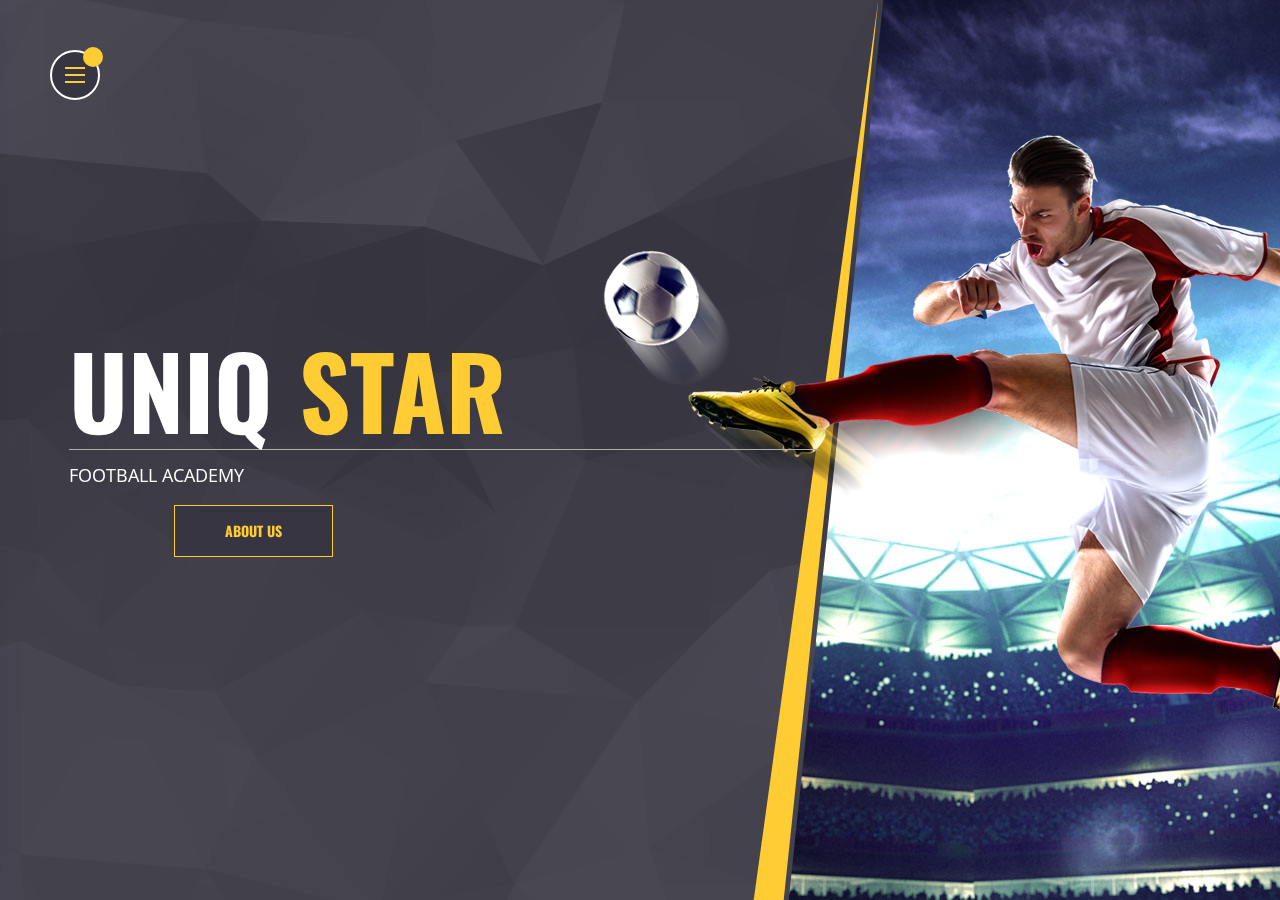
==== index.html @ ba474e01 "first commit" ====
<!doctype html>
<!--[if lt IE 7]>		<html class="no-js lt-ie9 lt-ie8 lt-ie7" lang="zxx"> <![endif]-->
<!--[if IE 7]>			<html class="no-js lt-ie9 lt-ie8" lang="zxx"> <![endif]-->
<!--[if IE 8]>			<html class="no-js lt-ie9" lang="zxx"> <![endif]-->
<!--[if gt IE 8]><!-->	<html class="no-js" lang="zxx"> <!--<![endif]-->


<head>
	<meta charset="utf-8">
	<meta http-equiv="X-UA-Compatible" content="IE=edge">
	<title>UNIQSTAR ACADEMY</title>
	<meta name="description" content="">
	<meta name="viewport" content="width=device-width, initial-scale=1">
	<link rel="apple-touch-icon" href="apple-touch-icon.png">
	<link rel="stylesheet" href="css/bootstrap.min.css">
	<link rel="stylesheet" href="css/normalize.css">
	<link rel="stylesheet" href="css/font-awesome.min.css">
	<link rel="stylesheet" href="css/transitions.css">
	<link rel="stylesheet" href="css/prettyPhoto.css">
	<link rel="stylesheet" href="css/swiper.min.css">
	<link rel="stylesheet" href="css/jquery-ui.css">
	<link rel="stylesheet" href="css/animate.css">
	<link rel="stylesheet" href="css/owl.theme.css">
	<link rel="stylesheet" href="css/owl.carousel.css">
	<link rel="stylesheet" href="css/customScrollbar.css">
	<link rel="stylesheet" href="css/icomoon.css">
	<link rel="stylesheet" href="css/main.css">
	<link rel="stylesheet" href="css/color.css">
	<link rel="stylesheet" href="css/responsive.css">
	<link rel="stylesheet" href="css/style.css">
	<script src="js/vendor/modernizr-2.8.3-respond-1.4.2.min.js"></script>
</head>
<body>
	<!--[if lt IE 8]>
		<p class="browserupgrade">You are using an <strong>outdated</strong> browser. Please <a href="http://browsehappy.com/">upgrade your browser</a> to improve your experience.</p>
	<![endif]-->
	<!--************************************
			Wrapper Start
	*************************************-->
	<div id="tg-wrapper" class="tg-wrapper tg-haslayout">
		<!--************************************
				SideBar Navigation Start
		*************************************-->
		<div id="tg-sidenav" class="tg-sidenav">
			<div id="tg-navscrollbar" class="tg-navscrollbar">
				<strong class="tg-logo">
					<a href="index.html"><img src="image/logo.jpg" alt="image dessscription" class="logo"></a>
				</strong>
				<nav id="tg-nav" class="tg-nav">
					<div id="tg-navigation" class="tg-navigation">
						<ul>
							<li class="tg-hasdropdown">
								<a href="#about">About Us</a>
								<!-- <ul>
									<li><a href="index.html">home1</a></li>
									<li><a href="index.html">home2</a></li>
								</ul> -->
							</li>
							<li class="tg-hasdropdown">
								<a href="#team">Team</a>
								<!-- <ul>
									<li><a href="playergrid-v1.html">playergrid-v1</a></li>
									<li><a href="playergrid-v2.html">playergrid-v2</a></li>
									<li><a href="playerdetail.html">playergrid-detail</a></li>
								</ul> -->
							</li>
							<!-- <li><a href="buyticket.html">Buy Tickets</a></li> -->
							<li class="tg-hasdropdown">
								<a href="#result">Match Results</a>
								<!-- <ul>
									<li><a href="matchresult.html">match results</a></li>
									<li><a href="matchresultdetail.html">match results detail</a></li>
								</ul> -->
							</li>
							<li class="tg-hasdropdown">
								<a href="#fixtures">fixtures</a>
								<!-- <ul>
									<li><a href="fixtures.html">fixtures</a></li>
									<li><a href="fixturedetail.html">fixture detail</a></li>
								</ul> -->
							</li>
							<li class="tg-hasdropdown">
								<a href="#news">uniqstar media</a>
								<!-- <ul>
									<li><a href="soccermedia-1.html">pro soccer media one</a></li>
									<li><a href="soccermedia-2.html">pro soccer media two</a></li>
								</ul> -->
							</li>
							<li class="tg-hasdropdown">
								<a href="#shop">Shop</a>
								<!-- <ul>
									<li><a href="shopgrid.html">shop grid</a></li>
									<li><a href="shoplist.html">shop list</a></li>
									<li><a href="productsingle.html">product detail</a></li>
								</ul> -->
							</li>
							<li><a href="contactus.html">Contact</a></li>
							<li><a href="soccermedia-2.html">Gallery</a></li>
							<li><a href="agent.html">Agent Biography</a></li>
							<li><a href="ceo.html">CEO Biography</a></li>
							<!-- <li class="tg-hasdropdown tg-cart">
								<a href="#"><em data-product-count="4">cart</em></a>
								<ul class="tg-minicart">
									<li>
										<figure>
											<a href="#">
												<img src="images/shop/thumbs/img-04.jpg" alt="image description">
											</a>
										</figure>
										<div class="tg-productinfo">
											<a class="tg-btndelete fa fa-close" href="#"></a>
											<h3><a href="#">uniqstar home jersey</a></h3>
											<span>Price: $23</span>
										</div>
									</li>
									<li>
										<figure>
											<a href="#">
												<img src="images/shop/thumbs/img-05.jpg" alt="image description">
											</a>
										</figure>
										<div class="tg-productinfo">
											<a class="tg-btndelete fa fa-close" href="#"></a>
											<h3><a href="#">uniqstar away jersey</a></h3>
											<span>Price: $23</span>
										</div>
									</li>
									<li>
										<figure>
											<a href="#">
												<img src="images/shop/thumbs/img-06.jpg" alt="image description">
											</a>
										</figure>
										<div class="tg-productinfo">
											<a class="tg-btndelete fa fa-close" href="#"></a>
											<h3><a href="#">customized booth</a></h3>
											<span>Price: $23</span>
										</div>
									</li>
									<li>
										<figure>
											<a href="#">
												<img src="images/shop/thumbs/img-07.jpg" alt="image description">
											</a>
										</figure>
										<div class="tg-productinfo">
											<a class="tg-btndelete fa fa-close" href="#"></a>
											<h3><a href="#">customized hand gloves</a></h3>
											<span>Price: $23</span>
										</div>
									</li>
									<li>
										<span class="tg-minicarttotal">Price: $23</span>
										<a class="tg-btn" href="#"><span>checkout</span></a>
									</li>
								</ul>
							</li> -->
							<!-- <li class="tg-hasdropdown">
								<a href="#">pages</a>
								<ul>
									<li><a href="aboutus.html">about us</a></li>
									<li><a href="404.html">404</a></li>
									<li><a href="comming-soon.html">comming soon</a></li>
								</ul>
							</li> -->
						</ul>
					</div>
				</nav>
				<ul class="tg-socialiconslarge">
					<li class="tg-facebook"><a href="#"><i class="fa fa-facebook-f"></i></a></li>
					<li class="tg-twitter"><a href="#"><i class="fa fa-twitter"></i></a></li>
					<li class="tg-linkedin"><a href="#"><i class="fa fa-linkedin"></i></a></li>
					<li class="tg-googleplus"><a href="#"><i class="fa fa-google-plus"></i></a></li>
					<li class="tg-dribbble"><a href="#"><i class="fa fa-dribbble"></i></a></li>
					<li class="tg-rss"><a href="#"><i class="fa fa-rss"></i></a></li>
				</ul>
				<!-- <div class="tg-playerbox">
					<div class="tg-playcontent">
						<a class="tg-theme-tag" href="#">Player of the week</a>
						<h3><a href="#">Adebayo Ifeoluwa</a></h3>
						<span class="tg-stars"><span></span></span>
						<ul class="tg-socialicons">
							<li><a href="#"><i class="fa fa-facebook"></i></a></li>
							<li><a href="#"><i class="fa fa-twitter"></i></a></li>
							<li><a href="#"><i class="fa fa-linkedin"></i></a></li>
							<li><a href="#"><i class="fa fa-dribbble"></i></a></li>
						</ul>
					</div>
				</div> -->
			</div>
		</div>
		<!--************************************
				SideBar Navigation End
		*************************************-->
		<!--************************************
				Header Start
		*************************************-->
		<header id="tg-header" class="tg-header tg-haslayout">
			<button id="tg-btnnav" class="tg-btnnav"><span></span></button>
		</header>
		<!--************************************
				Header End
		*************************************-->
		<!--************************************
				Home Double Slider Start
		*************************************-->
		<div class="tg-sliderbox">
			<div id="tg-home-sliderfade" class="tg-home-sliderfade tg-haslayout">
				<div class="swiper-wrapper">
					<div class="swiper-slide" style="background-image:url(images/slider/img-03.jpg);"></div>
					<div class="swiper-slide" style="background-image:url(images/slider/img-04.jpg);"></div>
					<div class="swiper-slide" style="background-image:url(images/slider/img-05.jpg);"></div>
				</div>
			</div>
			<div class="tg-home-slidertwobg"></div>
			<div id="tg-home-slidertwo" class="tg-home-slider tg-home-slidertwo tg-haslayout">
				<div class="swiper-wrapper">
					<div class="swiper-slide">
						<div class="container">
							<div class="row">
								<div class="col-sm-8 tg-verticalmiddle">
									<div class="tg-slider-content">
										<div class="tg-section-heading">
											<h1><span>uniq</span> star</h1>
										</div>
										<div class="tg-description"><p>FOOTBALL ACADEMY</p></div>
										<!-- <div class="tg-counters">
											<div class="tg-counter tg-days"></div>
											<div class="tg-counter tg-hours"></div>
											<div class="tg-counter tg-minutes"></div>
											<div class="tg-counter tg-seconds"></div>
										</div> -->
										<div class="tg-btnbox">
											<a class="tg-btn" href="#about"><span>About us</span></a>
											<!-- <a class="tg-btn" href="#"><span>book ticket</span></a> -->
										</div>
									</div>
								</div>
								<div class="col-sm-4 tg-verticalmiddle hidden-xs">
									<figure class="floating">
										<img src="images/slider/img-02.png" alt="image description">
									</figure>
								</div>
							</div>
						</div>
					</div>
					<!--
					<div class="swiper-slide">
						<div class="container">
							<div class="row">
								<div class="col-sm-8 tg-verticalmiddle">
									<div class="tg-slider-content">
										<div class="tg-section-heading">
											<h1><span>ny</span> Glasiko</h1>
										</div>
										<div class="tg-description"><p>Consectetur adipisicing elit sed do eiusmod tempor ant ut labore et dolore magna aliqua veniam</p></div>
										<div class="tg-counters">
											<div class="tg-counter tg-days"></div>
											<div class="tg-counter tg-hours"></div>
											<div class="tg-counter tg-minutes"></div>
											<div class="tg-counter tg-seconds"></div>
										</div>
										<div class="tg-btnbox">
											
											<a class="tg-btn" href="#"><span>book ticket</span></a>
										</div>
									</div>
								</div>
								<div class="col-sm-4 tg-verticalmiddle hidden-xs">
									<figure class="floating">
										<img src="images/slider/img-02.png" alt="image description">
									</figure>
								</div>
							</div>
						</div>
					</div>
					<div class="swiper-slide">
						<div class="container">
							<div class="row">
								<div class="col-sm-8 tg-verticalmiddle">
									<div class="tg-slider-content">
										<div class="tg-section-heading">
											<h1><span>bl</span> Glasiko</h1>
										</div>
										<div class="tg-description"><p>Consectetur adipisicing elit sed do eiusmod tempor ant ut labore et dolore magna aliqua veniam</p></div>
										<div class="tg-counters">
											<div class="tg-counter tg-days"></div>
											<div class="tg-counter tg-hours"></div>
											<div class="tg-counter tg-minutes"></div>
											<div class="tg-counter tg-seconds"></div>
										</div>
										<div class="tg-btnbox">
											
											<a class="tg-btn" href="#"><span>book ticket</span></a>
										</div>
									</div>
								</div>
								<div class="col-sm-4 tg-verticalmiddle hidden-xs">
									<figure class="floating">
										<img src="images/slider/img-02.png" alt="image description">
									</figure>
								</div>
							</div>
						</div>
					</div>
					-->
				</div>
			</div>
		</div>
		<!--************************************
				Home Double Slider End
		*************************************-->
		<!--************************************
				Main Start
		*************************************-->
		<main id="tg-main" class="tg-main tg-haslayout">
			<!--************************************
					About Us Start
			*************************************-->
			<section class="tg-main-section tg-haslayout" id="about">
				<div class="container">
					<div class="tg-section-name">
						<h2>About uniqstar</h2>
					</div>
					<div class="col-sm-11 col-xs-11 pull-right">
						<div class="row">
							<div class="tg-aboutussection">
								<div class="row">
									<div class="col-md-6 col-sm-12 col-xs-12">
										<figure>
											<img src="image/about.jpg" alt="image description" class="img shadow">
										</figure>
									</div>
									<div class="col-md-6 col-sm-12 col-xs-12">
										<div class="tg-contentbox">
											<div class="tg-section-heading"><h2>about us</h2></div>
											<div class="tg-description">
												<p>The Uniqstar academy is a Nigeria football academy , the club was founded in the year 2022 in Abuja. The academy uses support as a tools to select, disciple and rise up a new generation of young talents that will advance the world of sport.
													The academy offers the opportunity to all the boys and girls, aged between 5-18 years old to learn the training techniques and methodologies that inspired great talented players in the history of football..</p>
											</div>
											<div class="tg-btnbox">
												
											</div>
										</div>
									</div>
								</div>
							</div>
						</div>
					</div>
				</div>
			</section>
			<!--************************************
					About Us End
			*************************************-->
			<!--************************************
					Upcoming Match Start
			*************************************-->
			<section class=" tg-haslayout tg-bgstyleone">
				<div class="tg-bgboxone"></div>
				<div class="tg-bgboxtwo"></div>
				<div class="tg-bgpattrant">
					<div class="container">
						<div class="row">
							<div class="tg-upcomingmatch-counter">
								<div class="col-md-4 col-sm-4 col-xs-12 hidden-xs">
									<figure>
										<img src="image/kano.jpg" alt="image description" class="imgs">
									</figure>
								</div>
								<div class="col-md-8 col-sm-8 col-xs-12">
									<div class="tg-contentbox">
										<div class="tg-section-heading"><h2>uniqstar <span>VS</span> kano pillars</h2></div>
										<div class="tg-description">
											<p>Consectetur adipisicing elit sed do eiusmod tempor incididunt ut labore et dolore magna aliqua enim ad minimam quis nostrud exercitation ullamco laboris nisi ut aliquip ex ea commodo consequat.</p>
										</div>
										<div class="tg-counters">
											<div class="tg-counter tg-days">1</div>
											<div class="tg-counter tg-hours">5</div>
											<div class="tg-counter tg-minutes">40</div>
											<div class="tg-counter tg-seconds">50</div>
										</div>
										<div class="tg-btnbox">
											<!--  -->
											<a class="tg-btn" href="#"><span>book ticket</span></a>
										</div>
									</div>
								</div>
							</div>
						</div>
					</div>
				</div>
			</section>
			<!--************************************
					Upcoming Match End
			*************************************-->
			<!--************************************
					Latest Result Start
			*************************************-->
			<section class="tg-main-section tg-haslayout" id="result">
				<div class="container">
					<div class="tg-section-name">
						<h2>latest result</h2>
					</div>
					<div class="col-sm-11 col-xs-11 pull-right">
						<div class="row">
							<div class="tg-latestresult">
								<div class="row">
									<div class="col-md-8 col-sm-12 col-xs-12">
										<div class="tab-content tg-tabscontent">
											<div role="tabpanel" class="tab-pane active" id="one">
												<div class="tg-matchresult">
													<div class="tg-box">
														<div class="tg-score"><h3>2 - 0</h3></div>
														<div class="tg-teamscore">
															<strong class="tg-team-logo">
																<a href="#">
																	<img src="image/logo.jpg" alt="image description" class="logos">
																</a>
															</strong>
															<div class="tg-team-nameplusstatus">
																<h4><a href="#">uniqstar ( Win )</a></h4>
															</div>
															<ul class="tg-playernameplusgoadtime">
																<li>Roman Fenley (15)</li>
																<li>Miguel Beckel (79)</li>
																<!-- <li>Jonah Jolicoeur (39)</li>
																<li>Connie Harland (48)</li> -->
															</ul>
														</div>
														<div class="tg-teamscore">
															<strong class="tg-team-logo">
																<a href="#">
																	<img src="images/team-logo/logo-02.png" alt="image description">
																</a>
															</strong>
															<div class="tg-team-nameplusstatus">
																<h4><a href="#">horned grogs ( lose )</a></h4>
															</div>
															<!-- <ul class="tg-playernameplusgoadtime">
																<li>Ethan Ryberg (22)</li>
																<li>Wilbert Delbosquel (27)</li>
																<li>Maynard Brabant (42)</li>
															</ul> -->
														</div>
													</div>
												</div>
											</div>
											<div role="tabpanel" class="tab-pane" id="two">
												<div class="tg-matchresult">
													<div class="tg-box">
														<div class="tg-score"><h3>7 - 3</h3></div>
														<div class="tg-teamscore">
															<strong class="tg-team-logo">
																<a href="#">
																	<img src="images/team-logo/logo-01.png" alt="image description">
																</a>
															</strong>
															<div class="tg-team-nameplusstatus">
																<h4><a href="#">Gladiators ( Win )</a></h4>
															</div>
															<ul class="tg-playernameplusgoadtime">
																<li>Roman Fenley (15)</li>
																<li>Miguel Beckel (19)</li>
																<li>Jonah Jolicoeur (39)</li>
																<li>Connie Harland (48)</li>
															</ul>
														</div>
														<div class="tg-teamscore">
															<strong class="tg-team-logo">
																<a href="#">
																	<img src="images/team-logo/logo-02.png" alt="image description">
																</a>
															</strong>
															<div class="tg-team-nameplusstatus">
																<h4><a href="#">horned grogs ( lose )</a></h4>
															</div>
															<ul class="tg-playernameplusgoadtime">
																<li>Ethan Ryberg (22)</li>
																<li>Wilbert Delbosquel (27)</li>
																<li>Maynard Brabant (42)</li>
															</ul>
														</div>
													</div>
												</div>
											</div>
											<div role="tabpanel" class="tab-pane" id="three">
												<div class="tg-matchresult">
													<div class="tg-box">
														<div class="tg-score"><h3>4 - 9</h3></div>
														<div class="tg-teamscore">
															<strong class="tg-team-logo">
																<a href="#">
																	<img src="images/team-logo/logo-01.png" alt="image description">
																</a>
															</strong>
															<div class="tg-team-nameplusstatus">
																<h4><a href="#">Gladiators ( Win )</a></h4>
															</div>
															<ul class="tg-playernameplusgoadtime">
																<li>Roman Fenley (15)</li>
																<li>Miguel Beckel (19)</li>
																<li>Jonah Jolicoeur (39)</li>
																<li>Connie Harland (48)</li>
															</ul>
														</div>
														<div class="tg-teamscore">
															<strong class="tg-team-logo">
																<a href="#">
																	<img src="images/team-logo/logo-02.png" alt="image description">
																</a>
															</strong>
															<div class="tg-team-nameplusstatus">
																<h4><a href="#">horned grogs ( lose )</a></h4>
															</div>
															<ul class="tg-playernameplusgoadtime">
																<li>Ethan Ryberg (22)</li>
																<li>Wilbert Delbosquel (27)</li>
																<li>Maynard Brabant (42)</li>
															</ul>
														</div>
													</div>
												</div>
											</div>
											<div role="tabpanel" class="tab-pane" id="four">
												<div class="tg-matchresult">
													<div class="tg-box">
														<div class="tg-score"><h3>5 - 8</h3></div>
														<div class="tg-teamscore">
															<strong class="tg-team-logo">
																<a href="#">
																	<img src="images/team-logo/logo-01.png" alt="image description">
																</a>
															</strong>
															<div class="tg-team-nameplusstatus">
																<h4><a href="#">Gladiators ( Win )</a></h4>
															</div>
															<ul class="tg-playernameplusgoadtime">
																<li>Roman Fenley (15)</li>
																<li>Miguel Beckel (19)</li>
																<li>Jonah Jolicoeur (39)</li>
																<li>Connie Harland (48)</li>
															</ul>
														</div>
														<div class="tg-teamscore">
															<strong class="tg-team-logo">
																<a href="#">
																	<img src="images/team-logo/logo-02.png" alt="image description">
																</a>
															</strong>
															<div class="tg-team-nameplusstatus">
																<h4><a href="#">horned grogs ( lose )</a></h4>
															</div>
															<ul class="tg-playernameplusgoadtime">
																<li>Ethan Ryberg (22)</li>
																<li>Wilbert Delbosquel (27)</li>
																<li>Maynard Brabant (42)</li>
															</ul>
														</div>
													</div>
												</div>
											</div>
											<div role="tabpanel" class="tab-pane" id="five">
												<div class="tg-matchresult">
													<div class="tg-box">
														<div class="tg-score"><h3>2 - 1</h3></div>
														<div class="tg-teamscore">
															<strong class="tg-team-logo">
																<a href="#">
																	<img src="images/team-logo/logo-01.png" alt="image description">
																</a>
															</strong>
															<div class="tg-team-nameplusstatus">
																<h4><a href="#">Gladiators ( Win )</a></h4>
															</div>
															<ul class="tg-playernameplusgoadtime">
																<li>Roman Fenley (15)</li>
																<li>Miguel Beckel (19)</li>
																<li>Jonah Jolicoeur (39)</li>
																<li>Connie Harland (48)</li>
															</ul>
														</div>
														<div class="tg-teamscore">
															<strong class="tg-team-logo">
																<a href="#">
																	<img src="images/team-logo/logo-02.png" alt="image description">
																</a>
															</strong>
															<div class="tg-team-nameplusstatus">
																<h4><a href="#">horned grogs ( lose )</a></h4>
															</div>
															<ul class="tg-playernameplusgoadtime">
																<li>Ethan Ryberg (22)</li>
																<li>Wilbert Delbosquel (27)</li>
																<li>Maynard Brabant (42)</li>
															</ul>
														</div>
													</div>
												</div>
											</div>
											<div role="tabpanel" class="tab-pane" id="six">
												<div class="tg-matchresult">
													<div class="tg-box">
														<div class="tg-score"><h3>10 - 0</h3></div>
														<div class="tg-teamscore">
															<strong class="tg-team-logo">
																<a href="#">
																	<img src="images/team-logo/logo-01.png" alt="image description">
																</a>
															</strong>
															<div class="tg-team-nameplusstatus">
																<h4><a href="#">Gladiators ( Win )</a></h4>
															</div>
															<ul class="tg-playernameplusgoadtime">
																<li>Roman Fenley (15)</li>
																<li>Miguel Beckel (19)</li>
																<li>Jonah Jolicoeur (39)</li>
																<li>Connie Harland (48)</li>
															</ul>
														</div>
														<div class="tg-teamscore">
															<strong class="tg-team-logo">
																<a href="#">
																	<img src="images/team-logo/logo-02.png" alt="image description">
																</a>
															</strong>
															<div class="tg-team-nameplusstatus">
																<h4><a href="#">horned grogs ( lose )</a></h4>
															</div>
															<ul class="tg-playernameplusgoadtime">
																<li>Ethan Ryberg (22)</li>
																<li>Wilbert Delbosquel (27)</li>
																<li>Maynard Brabant (42)</li>
															</ul>
														</div>
													</div>
												</div>
											</div>
											<div role="tabpanel" class="tab-pane" id="seven">
												<div class="tg-matchresult">
													<div class="tg-box">
														<div class="tg-score"><h3>4 - 6</h3></div>
														<div class="tg-teamscore">
															<strong class="tg-team-logo">
																<a href="#">
																	<img src="images/team-logo/logo-01.png" alt="image description">
																</a>
															</strong>
															<div class="tg-team-nameplusstatus">
																<h4><a href="#">Gladiators ( Win )</a></h4>
															</div>
															<ul class="tg-playernameplusgoadtime">
																<li>Roman Fenley (15)</li>
																<li>Miguel Beckel (19)</li>
																<li>Jonah Jolicoeur (39)</li>
																<li>Connie Harland (48)</li>
															</ul>
														</div>
														<div class="tg-teamscore">
															<strong class="tg-team-logo">
																<a href="#">
																	<img src="images/team-logo/logo-02.png" alt="image description">
																</a>
															</strong>
															<div class="tg-team-nameplusstatus">
																<h4><a href="#">horned grogs ( lose )</a></h4>
															</div>
															<ul class="tg-playernameplusgoadtime">
																<li>Ethan Ryberg (22)</li>
																<li>Wilbert Delbosquel (27)</li>
																<li>Maynard Brabant (42)</li>
															</ul>
														</div>
													</div>
												</div>
											</div>
										</div>
									</div>
									<div class="col-md-4 col-sm-12 col-xs-12">
										<div id="tg-matchscrollbar" class="tg-matchscrollbar tg-allmatchstatus">
											<ul class="tg-matchtabnav" role="tablist">
												<li role="presentation" class="active">
													<a href="#one" aria-controls="one" role="tab" data-toggle="tab">
														<div class="tg-match">
															<div class="tg-box">
																<strong class="tg-teamlogo">
																	<img src="image/logo.jpg" alt="image description" class="logoss" >
																</strong>
																<h4>win</h4>
															</div>
															<div class="tg-box">
																<h3>6 - 4</h3>
															</div>
															<div class="tg-box">
																<strong class="tg-teamlogo">
																	<img src="image/logo.jpg" alt="image description" class="logoss" width="20%">
																</strong>
																<h4>lose</h4>
															</div>
														</div>
													</a>
												</li>
												<li role="presentation">
													<a href="#two" aria-controls="two" role="tab" data-toggle="tab">
														<div class="tg-match">
															<div class="tg-box">
																<strong class="tg-teamlogo">
																	<img src="image/logo.jpg" alt="image description" class="logoss" width="20%">
																</strong>
																<h4>win</h4>
															</div>
															<div class="tg-box">
																<h3>6 - 4</h3>
															</div>
															<div class="tg-box">
																<strong class="tg-teamlogo">
																	<img src="image/logo.jpg" alt="image description" class="logoss" width="20%">
																</strong>
																<h4>lose</h4>
															</div>
														</div>
													</a>
												</li>
												<li role="presentation">
													<a href="#three" aria-controls="three" role="tab" data-toggle="tab">
														<div class="tg-match">
															<div class="tg-box">
																<strong class="tg-teamlogo">
																	<img src="image/logo.jpg" alt="image description" class="logoss" width="20%">
																</strong>
																<h4>win</h4>
															</div>
															<div class="tg-box">
																<h3>6 - 4</h3>
															</div>
															<div class="tg-box">
																<strong class="tg-teamlogo">
																	<img src="image/logo.jpg" alt="image description" class="logoss" width="20%">
																</strong>
																<h4>lose</h4>
															</div>
														</div>
													</a>
												</li>
												<li role="presentation">
													<a href="#four" aria-controls="four" role="tab" data-toggle="tab">
														<div class="tg-match">
															<div class="tg-box">
																<strong class="tg-teamlogo">
																	<img src="image/logo.jpg" alt="image description" class="logoss" width="20%">
																</strong>
																<h4>win</h4>
															</div>
															<div class="tg-box">
																<h3>6 - 4</h3>
															</div>
															<div class="tg-box">
																<strong class="tg-teamlogo">
																	<img src="image/logo.jpg" alt="image description" class="logoss" width="20%">
																</strong>
																<h4>lose</h4>
															</div>
														</div>
													</a>
												</li>
												<li role="presentation">
													<a href="#five" aria-controls="five" role="tab" data-toggle="tab">
														<div class="tg-match">
															<div class="tg-box">
																<strong class="tg-teamlogo">
																		<img src="image/logo.jpg" alt="image description" class="logo" wissdth="20%">
																</strong>
																<h4>win</h4>
															</div>
															<div class="tg-box">
																<h3>6 - 4</h3>
															</div>
															<div class="tg-box">
																<strong class="tg-teamlogo">
																	<img src="image/logo.jpg" alt="image description" class="logoss" width="20%">
																</strong>
																<h4>lose</h4>
															</div>
														</div>
													</a>
												</li>
												<li role="presentation">
													<a href="#six" aria-controls="six" role="tab" data-toggle="tab">
														<div class="tg-match">
															<div class="tg-box">
																<strong class="tg-teamlogo">
																	<img src="image/logo.jpg" alt="image description" class="logoss" width="20%">
																</strong>
																<h4>win</h4>
															</div>
															<div class="tg-box">
																<h3>6 - 4</h3>
															</div>
															<div class="tg-box">
																<strong class="tg-teamlogo">
																	<img src="image/logo.jpg" alt="image description" class="logoss" width="20%">
																</strong>
																<h4>lose</h4>
															</div>
														</div>
													</a>
												</li>
												<li role="presentation">
													<a href="#seven" aria-controls="seven" role="tab" data-toggle="tab">
														<div class="tg-match">
															<div class="tg-box">
																<strong class="tg-teamlogo">
																	<img src="image/logo.jpg" alt="image description" class="logoss" width="20%">
																</strong>
																<h4>win</h4>
															</div>
															<div class="tg-box">
																<h3>6 - 4</h3>
															</div>
															<div class="tg-box">
																<strong class="tg-teamlogo">
																	<img src="image/logo.jpg" alt="image description" class="logoss" width="20%">
																</strong>
																<h4>lose</h4>
															</div>
														</div>
													</a>
												</li>
											</ul>
										</div>
										<div class="tg-btnbox">
											<a class="tg-btn" href="#"><span>view all</span></a>
										</div>
									</div>
								</div>
							</div>
						</div>
					</div>
				</div>
			</section>
			<!--************************************
					Latest Result End
			*************************************-->
			<!--************************************
					Statistics Start
			*************************************-->
			<section class="tg-main-section tg-haslayout tg-bgdark">
				<div class="container">
					<div class="row">
						<div class="col-sm-12 col-xs-12">
							<div class="tg-statistics">
								<div class="tg-statistic tg-goals">
									<span class="tg-icon icon-Icon1"></span>
									<h2><span class="tg-statistic-count" data-from="0" data-to="13" data-speed="8000" data-refresh-interval="50">13</span></h2>
									<h3>Active Teams</h3>
								</div>
								<div class="tg-statistic tg-activeplayers">
									<span class="tg-icon icon-Icon2"></span>
									<h2><span class="tg-statistic-count" data-from="0" data-to="73" data-speed="8000" data-refresh-interval="50">73</span></h2>
									<h3>Goals</h3>
								</div>
								<div class="tg-statistic tg-activeteams">
									<span class="tg-icon icon-Icon3"></span>
									<h2><span class="tg-statistic-count" data-from="0" data-to="38" data-speed="8000" data-refresh-interval="50">38</span></h2>
									<h3>Active Players</h3>
								</div>
								<div class="tg-statistic tg-earnedawards">
									<span class="tg-icon icon-Icon4"></span>
									<h2><span class="tg-statistic-count" data-from="0" data-to="12" data-speed="8000" data-refresh-interval="50">12</span></h2>
									<h3>Earned Awards</h3>
								</div>
							</div>
						</div>
					</div>
				</div>
			</section>
			<!--************************************
					Statistics End
			*************************************-->
			<!--************************************
					Fixtures Start
			*************************************-->
			<section class="tg-main-section tg-haslayout" id="fixtures">
				<div class="container">
					<div class="tg-section-name">
						<h2>fixtures</h2>
					</div>
					<div class="col-sm-11 col-xs-11 pull-right">
						<div class="row">
							<div class="tg-latestresult">
								<div class="row">
									<div class="col-md-5 col-sm-12 col-xs-12">
										<div class="tg-contentbox">
											<div class="tg-section-heading"><h2>our next fixtures</h2></div>
											<div class="tg-description">
												<p>Consectetur adipisicing elit sed do eiusmod temport incididunt utia labore et dolore magna aliqua enima ad minim veniam quistrud on ullamco laboris nisiut aliquip ex ea commodo consequat.</p>
											</div>
											<div class="tg-btnbox">
												<a class="tg-btn" href="#"><span>view all</span></a>
											</div>
										</div>
									</div>
									<div class="col-md-7 col-sm-12 col-xs-12">
										<div id="tg-upcomingmatch-slider" class="tg-upcomingmatch-slider tg-upcomingmatch">
											<div class="swiper-wrapper">
												<div class="swiper-slide">
													<div class="tg-match">
														<div class="tg-matchdetail">
															<div class="tg-box">
																<strong class="tg-teamlogo">
																	<!-- <img src="images/team-logo/logo-l-02.png" alt="image description"> -->
																</strong>
																<h3>uniqstar</h3>
															</div>
															<div class="tg-box">
																<h3>vs</h3>
															</div>
															<div class="tg-box">
																<strong class="tg-teamlogo">
																	<!-- <img src="images/team-logo/logo-l-02.png" alt="image description"> -->
																</strong>
																<h3>remo stars</h3>
															</div>
														</div>
														<div class="tg-matchhover">
															<address>Jan 25, 2023 15:30 PM Soccer Stadium, Abuja</address>
															<div class="tg-btnbox">
																
																<a class="tg-btn" href="#"><span>book ticket</span></a>
															</div>
														</div>
													</div>
												</div>
												<div class="swiper-slide">
													<div class="tg-match">
														<div class="tg-matchdetail">
															<div class="tg-box">
																<strong class="tg-teamlogo">
																	<!-- <img src="images/team-logo/logo-l-02.png" alt="image description"> -->
																</strong>
																<h3>uniqstar</h3>
															</div>
															<div class="tg-box">
																<h3>vs</h3>
															</div>
															<div class="tg-box">
																<strong class="tg-teamlogo">
																	<!-- <img src="images/team-logo/logo-l-02.png" alt="image description"> -->
																</strong>
																<h3>kano pillars</h3>
															</div>
														</div>
														<div class="tg-matchhover">
															<address>Jan 25, 2023 15:30 PM Soccer Stadium, Abuja</address>
															<div class="tg-btnbox">
																
																<a class="tg-btn" href="#"><span>book ticket</span></a>
															</div>
														</div>
													</div>
												</div>
												<div class="swiper-slide">
													<div class="tg-match">
														<div class="tg-matchdetail">
															<div class="tg-box">
																<strong class="tg-teamlogo">
																	<!-- <img src="images/team-logo/logo-l-02.png" alt="image description"> -->
																</strong>
																<h3>uniqstar</h3>
															</div>
															<div class="tg-box">
																<h3>vs</h3>
															</div>
															<div class="tg-box">
																<strong class="tg-teamlogo">
																	<!-- <img src="images/team-logo/logo-l-02.png" alt="image description"> -->
																</strong>
																<h3>MFM</h3>
															</div>
														</div>
														<div class="tg-matchhover">
															<address>Jan 25, 2023 15:30 PM Soccer Stadium, Abuja</address>
															<div class="tg-btnbox">
																
																<a class="tg-btn" href="#"><span>book ticket</span></a>
															</div>
														</div>
													</div>
												</div>
												<div class="swiper-slide">
													<div class="tg-match">
														<div class="tg-matchdetail">
															<div class="tg-box">
																<strong class="tg-teamlogo">
																	<!-- <img src="images/team-logo/logo-l-02.png" alt="image description"> -->
																</strong>
																<h3>uniqstar</h3>
															</div>
															<div class="tg-box">
																<h3>vs</h3>
															</div>
															<div class="tg-box">
																<strong class="tg-teamlogo">
																	<!-- <img src="images/team-logo/logo-l-02.png" alt="image description"> -->
																</strong>
																<h3>Oyo stars fc</h3>
															</div>
														</div>
														<div class="tg-matchhover">
															<address>Jan 25, 2023 15:30 PM Soccer Stadium, Abuja</address>
															<div class="tg-btnbox">
																
																<a class="tg-btn" href="#"><span>book ticket</span></a>
															</div>
														</div>
													</div>
												</div>
												<div class="swiper-slide">
													<div class="tg-match">
														<div class="tg-matchdetail">
															<div class="tg-box">
																<strong class="tg-teamlogo">
																	<!-- <img src="images/team-logo/logo-l-02.png" alt="image description"> -->
																</strong>
																<h3>uniqstar</h3>
															</div>
															<div class="tg-box">
																<h3>vs</h3>
															</div>
															<div class="tg-box">
																<strong class="tg-teamlogo">
																	<!-- <img src="images/team-logo/logo-l-02.png" alt="image description"> -->
																</strong>
																<h3>super falcons</h3>
															</div>
														</div>
														<div class="tg-matchhover">
															<address>Jan 25, 2023 15:30 PM Soccer Stadium, Abuja</address>
															<div class="tg-btnbox">
																
																<a class="tg-btn" href="#"><span>book ticket</span></a>
															</div>
														</div>
													</div>
												</div>
											</div>
											<div class="tg-themebtnnext"><span class="fa fa-angle-down"></span></div>
											<div class="tg-themebtnprev"><span class="fa fa-angle-up"></span></div>
										</div>
									</div>
								</div>
							</div>
						</div>
					</div>
				</div>
			</section>
			<!--************************************
					Fixtures End
			*************************************-->
			<!--************************************
					Video Start
			*************************************-->
			<section class="tg-videobox tg-haslayout">
				<figure>
					<img src="images/bg-video.jpg" alt="image description">
					<figcaption>
						<a class="tg-playbtn" href="https://youtu.be/iC9CpnSj-MU?iframe=true" data-rel="prettyPhoto[iframe]"></a>
						<h2>OUR MEMORABLE MOMENTS</h2>
					</figcaption>
				</figure>
			</section>
			<!--************************************
					Video End
			*************************************-->
			<!--************************************
					Top Rated Player Start
			*************************************-->
			<section class="tg-main-section tg-haslayout" id="team">
				<div class="container">
					<div class="tg-section-name">
						<h2>top Rated Player</h2>
					</div>
					<div class="col-sm-11 col-xs-11 pull-right">
						<div class="row">
							<div class="tg-topratedplayer tg-haslayout">
								<div class="row">
									<div class="col-md-7 col-sm-12 col-xs-12">
										<div id="tg-playerscrollbar" class="tg-players tg-playerscrollbar">
											<div class="tg-player">
												<div class="col-sm-6 col-xs-6 pull-right">
													<div class="tg-playcontent">
														<a class="tg-theme-tag" href="#">Right Wing-Forward</a>
														<h3><a href="#"> DERRICK CHIMERE NWOSU</a></h3>
														<span class="tg-stars"><span></span></span>
														<div class="tg-description">
															<p>Strong Foot: Left <br>
															Weight: 72kg <br> Height: 181cm </p>
														</div>
														<ul class="tg-socialicons">
															<li><a href="#"><i class="fa fa-facebook"></i></a></li>
															<li><a href="#"><i class="fa fa-twitter"></i></a></li>
															<li><a href="#"><i class="fa fa-linkedin"></i></a></li>
															<li><a href="#"><i class="fa fa-dribbble"	></i></a></li>
														</ul>
													</div>
												</div>
												<div class="col-sm-6 col-xs-6">
													<figure>
														<a href="#">
															<img src="image/Derrick.jpg" alt="image description">
														</a>
													</figure>
												</div>
											</div>
											<div class="tg-player">
												<div class="col-sm-6 col-xs-6 pull-right">
													<div class="tg-playcontent">
														<a class="tg-theme-tag" href="#">Right Wing Forward</a>
														<h3><a href="#">Ajibade Jamiu Ola</a></h3>
														<span class="tg-stars"><span></span></span>
														<div class="tg-description">
															<p>Height: 188cm <br>
																Strong Foot: Right <br>
																Weight: 78kg</p>
														</div>
														<ul class="tg-socialicons">
															<li><a href="#"><i class="fa fa-facebook"></i></a></li>
															<li><a href="#"><i class="fa fa-twitter"></i></a></li>
															<li><a href="#"><i class="fa fa-linkedin"></i></a></li>
															<li><a href="#"><i class="fa fa-dribbble"	></i></a></li>
														</ul>
													</div>
												</div>
												<div class="col-sm-6 col-xs-6">
													<figure>
														<a href="#">
															<img src="image/jamiu.jpg" alt="image description">
														</a>
													</figure>
												</div>
											</div>
											<div class="tg-player">
												<div class="col-sm-6 col-xs-6 pull-right">
													<div class="tg-playcontent">
														<a class="tg-theme-tag" href="#">Left wing-back</a>
														<h3><a href="#">Ishiak Habeeb</a></h3>
														<span class="tg-stars"><span></span></span>
														<div class="tg-description">
															<p>Height: 178cm <br>
																Strong Foot: Left <br>
																Weight: 78kg</p>
														</div>
														<ul class="tg-socialicons">
															<li><a href="#"><i class="fa fa-facebook"></i></a></li>
															<li><a href="#"><i class="fa fa-twitter"></i></a></li>
															<li><a href="#"><i class="fa fa-linkedin"></i></a></li>
															<li><a href="#"><i class="fa fa-dribbble"	></i></a></li>
														</ul>
													</div>
												</div>
												<div class="col-sm-6 col-xs-6">
													<figure>
														<a href="#">
															<img src="image/habeeb.jpg" alt="image description">
														</a>
													</figure>
												</div>
											</div>
											<div class="tg-player">
												<div class="col-sm-6 col-xs-6 pull-right">
													<div class="tg-playcontent">
														<a class="tg-theme-tag" href="#">Central Mid-Field</a>
														<h3><a href="#">Ajala Damilola John</a></h3>
														<span class="tg-stars"><span></span></span>
														<div class="tg-description">
															<p>Height: 171cm <br>
																Strong Foot: Right <br>
																Weight: 56kg</p>
														</div>
														<ul class="tg-socialicons">
															<li><a href="#"><i class="fa fa-facebook"></i></a></li>
															<li><a href="#"><i class="fa fa-twitter"></i></a></li>
															<li><a href="#"><i class="fa fa-linkedin"></i></a></li>
															<li><a href="#"><i class="fa fa-dribbble"	></i></a></li>
														</ul>
													</div>
												</div>
												<div class="col-sm-6 col-xs-6">
													<figure>
														<a href="#">
															<img src="image/ajala.jpg" alt="image description">
														</a>
													</figure>
												</div>
											</div>
											<div class="tg-player">
												<div class="col-sm-6 col-xs-6 pull-right">
													<div class="tg-playcontent">
														<a class="tg-theme-tag" href="#">right back</a>
														<h3><a href="#">Adebayo Ifeoluwa</a></h3>
														<span class="tg-stars"><span></span></span>
														<div class="tg-description">
															<p>Incididunt utia labore et dolore siti magna aliqua adinim lipat</p>
														</div>
														<ul class="tg-socialicons">
															<li><a href="#"><i class="fa fa-facebook"></i></a></li>
															<li><a href="#"><i class="fa fa-twitter"></i></a></li>
															<li><a href="#"><i class="fa fa-linkedin"></i></a></li>
															<li><a href="#"><i class="fa fa-dribbble"	></i></a></li>
														</ul>
													</div>
												</div>
												<div class="col-sm-6 col-xs-6">
													<figure>
														<a href="#">
															<img src="image/PHOTO-2023-01-17-19-06-34.jpg" alt="image description">
														</a>
													</figure>
												</div>
											</div>
											<div class="tg-player">
												<div class="col-sm-6 col-xs-6 pull-right">
													<div class="tg-playcontent">
														<a class="tg-theme-tag" href="#">goal keeper</a>
														<h3><a href="#">Adebayo Ifeoluwa</a></h3>
														<span class="tg-stars"><span></span></span>
														<div class="tg-description">
															<p>Incididunt utia labore et dolore siti magna aliqua adinim lipat</p>
														</div>
														<ul class="tg-socialicons">
															<li><a href="#"><i class="fa fa-facebook"></i></a></li>
															<li><a href="#"><i class="fa fa-twitter"></i></a></li>
															<li><a href="#"><i class="fa fa-linkedin"></i></a></li>
															<li><a href="#"><i class="fa fa-dribbble"></i></a></li>
														</ul>
													</div>
												</div>
												<div class="col-sm-6 col-xs-6">
													<figure>
														<a href="#">
															<img src="image/PHOTO-2023-01-17-19-06-34.jpg" alt="image description">
														</a>
													</figure>
												</div>
											</div>
										</div>
									</div>
									<div class="col-md-5 col-sm-12 col-xs-12">
										<div class="tg-contentbox">
											<div class="tg-section-heading"><h2>Our Players</h2></div>
											<div class="tg-description">
												<p>Consectetur adipisicing elit sed do eiusmod tempor incididunt utia labore et dolore magna aliqua enim ad minim veniam quistrud on ullamco laboris nisi ut aliquip ex ea commodo consequat. Duis aute irure dolor in reprehenderit in voluptate velit esse cillum doloreeu fugiat nulla pariatur cepteur sint occaecat.</p>
											</div>
											<div class="tg-btnbox">
												<a class="tg-btn" href="#"><span>view all</span></a>
											</div>
										</div>
									</div>
								</div>
							</div>
						</div>
					</div>
				</div>
			</section>
			<!--************************************
					Top Rated Player End
			*************************************-->
			<!--************************************
					Points Table Start
			*************************************-->
			
			<!--************************************
					Points Table End
			*************************************-->
			<!--************************************
					Blog Start
			*************************************-->
			<section class="tg-main-section tg-haslayout" id="news">
				<div class="container">
					<div class="tg-section-name">
						<h2>Latest blog / news</h2>
					</div>
					<div class="col-sm-11 col-xs-11 pull-right">
						<div class="row justify-content-center">
							<div class="tg-blogpost">
								<div class="row justify-content-center">
									<div class="col-sm-6 col-xs-12 text-center">
										<article class="tg-post">
											<figure class="tg-postimg">
												<a href="#">
													<img src="images/blog/img-01.jpg" alt="image description">
												</a>
												<!-- <figcaption>
													<ul class="tg-postmetadata">
														<li><a href="#">by admin</a></li>
														<li><a href="#">04 comments</a></li>
														<li><a href="#">lifestyle</a></li>
													</ul>
												</figcaption> -->
											</figure>
											<!-- <div class="tg-posttitle"><h3><a href="#">dipisicing elit sed do eiusmod tempor indunt</a></h3></div> -->
											<div class="tg-description">
												<p>The Uniqstar academy is a Nigeria football academy , the club was founded in the year 2022 in Abuja. The academy uses support as a tools to select, disciple and rise up a new generation of young talents that will advance the world of sport.
													The academy offers the opportunity to all the boys and girls, aged between 5-18 years old to learn the training techniques and methodologies that inspired great talented players in the history of football.</p>
											</div>
											
										</article>
									</div>
									<!-- <div class="col-sm-6 col-xs-12">
										<article class="tg-post">
											<figure class="tg-postimg">
												<a href="#">
													<img src="images/blog/img-02.jpg" alt="image description">
												</a>
												<figcaption>
													<ul class="tg-postmetadata">
														<li><a href="#">by admin</a></li>
														<li><a href="#">04 comments</a></li>
														<li><a href="#">lifestyle</a></li>
													</ul>
												</figcaption>
											</figure>
											<div class="tg-posttitle"><h3><a href="#">dipisicing elit sed do eiusmod tempor indunt</a></h3></div>
											<div class="tg-description">
												<p>Consectetur adipisicing elit sed do eiusmod temport incididunt utia labore et dolore magna aliqua enima ad minim veniam quistrud on ullamco laboris nisiut aliquip exea commodo consequat.</p>
											</div>
											
										</article>
									</div> -->
								</div>
							</div>
						</div>
					</div>
				</div>
			</section>
			<!--************************************
					Blog End
			*************************************-->
		</main>
		<!--************************************
				Main End
		*************************************-->
		<!--************************************
				Footer Start
		*************************************-->
		<footer id="tg-footer" class="tg-footer tg-haslayout">
			<div class="tg-haslayout tg-footerinfobox">
				<div class="tg-bgboxone"></div>
				<div class="tg-bgboxtwo"></div>
				<div class="tg-footerinfo">
					<div class="container">
						<div class="row">
							<div class="col-sm-4">
								<div class="tg-footercol">
									<div class="tg-posttitle">
										<h3>signup newsletter</h3>
									</div>
									<div class="tg-description">
										<p>Adipisicing elit, sed do eiusmod tempor incidunta utiai labore et dolore magna si aliqua quis.</p>
									</div>
									<form class="tg-form-newsletter">
										<fieldset>
											<div class="form-group">
												<input type="email" class="form-control" name="email" placeholder="Email">
											</div>
											<button class="tg-btn" type="submit">signup</button>
										</fieldset>
									</form>
									<!-- <div class="tg-posttitle">
										<h3>popular tags</h3>
									</div>
									<div class="tg-tags">
										<a class="tg-tag" href="#">fashion</a>
										<a class="tg-tag" href="#">travel</a>
										<a class="tg-tag" href="#">blog</a>
										<a class="tg-tag" href="#">sports</a>
										<a class="tg-tag" href="#">magazine</a>
										<a class="tg-tag" href="#">ui</a>
										<a class="tg-tag" href="#">tech</a>
										<a class="tg-tag" href="#">fun time</a>
										<a class="tg-tag" href="#">soccer</a>
									</div> -->
								</div>
							</div>
							<div class="col-sm-4" id="shop">
								<div class="tg-footercol">
									<div class="tg-posttitle">
										<h3>Top products</h3>
									</div>
									<div class="tg-toprated">
										<ul>
											<li>
												<figure>
													<a href="#">
														<img src="images/thumbnails/img-04.jpg" alt="image description">
													</a>
												</figure>
												<div class="tg-productcontent">
													<h4><a href="#">uniqstar home jersey</a></h4><span class="tg-stars"><span></span></span>
													<span class="tg-price">Price: $67</span>
												</div>
											</li>
											<li>
												<figure>
													<a href="#">
														<img src="images/thumbnails/img-05.jpg" alt="image description">
													</a>
												</figure>
												<div class="tg-productcontent">
													<h4><a href="#">uniqstar away jersey</a></h4><span class="tg-stars"><span></span></span>
													<span class="tg-price">Price: $67</span>
												</div>
											</li>
											<li>
												<figure>
													<a href="#">
														<img src="images/thumbnails/img-06.jpg" alt="image description">
													</a>
												</figure>
												<div class="tg-productcontent">
													<h4><a href="#">customized booth</a></h4><span class="tg-stars"><span></span></span>
													<span class="tg-price">Price: $67</span>
												</div>
											</li>
											<li>
												<figure>
													<a href="#">
														<img src="images/thumbnails/img-07.jpg" alt="image description">
													</a>
												</figure>
												<div class="tg-productcontent">
													<h4><a href="#">Goal keeper hand gloves</a></h4><span class="tg-stars"><span></span></span>
													<span class="tg-price">Price: $67</span>
												</div>
											</li>
										</ul>
									</div>
								</div>
							</div>
							<div class="col-sm-4">
								<div class="tg-footercol">
									<div class="tg-haslayout">
										<strong class="tg-logo">
											<a href="#">
												<img src="image/logo.jpg" alt="image description" class="logoss" width="20%">
											</a>
										</strong>
									</div>
									<div class="tg-description">
										<p>Consectetur adipisicing elit sedtado eiusmod dunt ut labore et dolore magna aliqua enim minim veniami quis nostrud.</p>
									</div>
									<ul class="tg-contactinfo">
										<li>
											<i class="fa fa-home"></i>
											<address>Apartment is turísticos  Avenidia de i consquistador  Santa Margarita Cádiz 11315

											</address>
										</li>
										<li>
											<i class="fa fa-envelope-o"></i>
											<a href="info%40domain.html">Contact@atleticosanjorgecdf.com</a>
										</li>
										<li>
											<i class="fa fa-phone"></i>
											<span>+44 123 456 788 - 9</span>
										</li>
									</ul>
									<!-- <div class="tg-haslayout">
										<a class="tg-btn" href="#">read more</a>
									</div> -->
								</div>
							</div>
						</div>
					</div>
				</div>
			</div>
			<div class="tg-footerbar">
				<div class="container">
					<span class="tg-copyright"><a target="_blank" href="#">UNIQSTAR</a></span>
					<nav class="tg-footernav">
						<!-- <ul>
							<li><a href="#">Main</a></li>
							<li><a href="#">Team</a></li>
							<li><a href="#">Buy Tickets</a></li>
							<li><a href="#">Match Results</a></li>
							<li><a href="#">Upcoming Matches</a></li>
							<li><a href="#">Shop</a></li>
							<li><a href="#">Contact</a></li>
						</ul> -->
					</nav>
				</div>
			</div>
		</footer>
		<!--************************************
				Footer End
		*************************************-->
	</div>
	<!--************************************
			Wrapper End
	*************************************-->
	<!--************************************
			Search Start
	*************************************-->
	<!-- <div class="tg-searchbox">
		<a id="tg-close-search" class="tg-close-search" href="javascript:void(0)"><span class="fa fa-close"></span></a>
		<div class="tg-searcharea">
			<div class="container">
				<div class="row">
					<div class="col-sm-6 col-sm-offset-3">
						<form class="tg-form-search">
							<fieldset>
								<input type="search" class="form-control" placeholder="keyword">
								<i class="icon-icon_search2"></i>
							</fieldset>
						</form>
						<p>Start typing and press Enter to search</p>
					</div>
				</div>
			</div>
		</div>
	</div> -->
	<!--************************************
			Search End
	*************************************-->
	<!--************************************
		LightBoxes Start
	*************************************-->
	<!-- <div class="tg-modalbox modal fade" id="tg-login" tabindex="-1" role="dialog">
		<div class="modal-dialog" role="document">
			<div class="tg-modal-content">
				<div class="tg-formarea">
					<div class="tg-border-heading">
						<h3>Login</h3>
					</div>
					<form class="tg-loginform" method="post">
						<fieldset>
							<div class="form-group">
								<input type="text" name="userName/email" class="form-control" placeholder="username/email">
							</div>
							<div class="form-group">
								<input type="password" name="password" class="form-control" placeholder="password">
							</div>
							<div class="form-group">
								<label>
									<input type="checkbox" value="rememberme" class="checkbox">
									<em>Remember Me</em>
								</label>
								<a href="#">
									<em>Forgot Password</em>
									<i class="fa fa-question-circle"></i>
								</a>
							</div>
							<div class="form-group">
								<button class="tg-btn tg-btn-lg" type="submit">Login Now</button>
							</div>
							<div class="tg-description">
								<p>Don't have an account? <a href="#">Signup</a></p>
							</div>
						</fieldset>
					</form>
				</div>
				<div class="tg-logintype">
					<div class="tg-border-heading">
						<h3>Login with</h3>
					</div>
					<ul>
						<li class="tg-facebook"><a href="#">facebook</a></li>
						<li class="tg-twitter"><a href="#">twitter</a></li>
						<li class="tg-googleplus"><a href="#">google+</a></li>
						<li class="tg-linkedin"><a href="#">linkedin</a></li>
					</ul>
				</div>
			</div>
		</div>
	</div>
	<div class="tg-modalbox modal fade" id="tg-register" tabindex="-1" role="dialog">
		<div class="modal-dialog" role="document">
			<div class="tg-modal-content">
				<div class="tg-formarea">
					<div class="tg-border-heading">
						<h3>Signup</h3>
					</div>
					<form class="tg-loginform" method="post">
						<fieldset>
							<div class="form-group">
								<input type="text" name="userName" class="form-control" placeholder="username">
							</div>
							<div class="form-group">
								<input type="email" name="email" class="form-control" placeholder="email">
							</div>
							<div class="form-group">
								<div class="tg-note">
									<i class="fa fa-exclamation-circle"></i>
									<span>We will email you your password.</span>
								</div>
							</div>
							<div class="form-group">
								<button class="tg-btn tg-btn-lg" type="submit">Login Now</button>
							</div>
							<div class="tg-description">
								<p>Already have an account? <a href="#">Login</a></p>
							</div>
						</fieldset>
					</form>
				</div>
				<div class="tg-logintype">
					<div class="tg-border-heading">
						<h3>Signup with</h3>
					</div>
					<ul>
						<li class="tg-facebook"><a href="#">facebook</a></li>
						<li class="tg-twitter"><a href="#">twitter</a></li>
						<li class="tg-googleplus"><a href="#">google+</a></li>
						<li class="tg-linkedin"><a href="#">linkedin</a></li>
					</ul>
				</div>
			</div>
		</div>
	</div> -->
	<!--************************************
		LightBoxes End
	*************************************-->
	<script src="js/vendor/jquery-library.js"></script>
	<script src="js/vendor/bootstrap.min.js"></script>
	<script src="js/customScrollbar.min.js"></script>
	<script src="js/owl.carousel.js"></script>
	<script src="js/isotope.pkgd.js"></script>
	<script src="js/prettyPhoto.js"></script>
	<script src="js/swiper.min.js"></script>
	<script src="js/jquery-ui.js"></script>
	<script src="js/countTo.js"></script>
	<script src="js/appear.js"></script>
	<script src="js/main.js"></script>
</body>


</html>
---- css/transitions.css ----
*:after,
*:before,
p a,
a,
.tg-delete,
.tg-navigation ul li ul,
.tg-navigation ul li ul li ul,
.tg-match,
.tg-upcomingmatch .tg-match,
.tg-player,
.tg-postimg a img,
.tg-home-slider .tg-btn-next span,
.tg-home-slider .tg-btn-prev span,
.tg-matchhover,
.tg-navigation.in,
.tg-navigation ul,
.tg-prohistory .tg-post .tg-postimg img,
.tg-widget ul li a i,
.tg-widget ul li a em,
.tg-oldmatchresult,
.tg-matchdate,
.tg-matchdate span,
.tg-commentform textarea,
.tg-commentform input,
.tg-ticket,
.tg-ticket .tg-theme-tag,
.tg-ticket h4,
.tg-productimg figcaption,
.tg-productquentity .minus,
.tg-productquentity .plus,
.tg-productimg img,
.tg-productimg a img,
.tg-matchmetadata,
.tg-productsliderbox figure img,
.tg-officeaddressnav .tg-contactinfo > li i,
.tg-officeaddressnav .tg-contactinfo > li span,
.tg-officeaddressnav .tg-contactinfo > li address,
.tg-officeaddressnav item:hover .tg-section-heading h2,
.tg-project figure img,
.tg-project figure figcaption,
.tg-project figure figcaption h3,
.tg-soccermedia-content2 .masonry-grid .tg-project,
.mCSB_scrollTools .mCSB_buttonUp,
.mCSB_scrollTools .mCSB_buttonDown{
	-webkit-transition: all 300ms ease-in-out;
	-moz-transition: all 300ms ease-in-out;
	-ms-transition: all 300ms ease-in-out;
	-o-transition: all 300ms ease-in-out;
	transition: all 300ms ease-in-out;
}
.tg-img-hover,
.tg-sidenav,
.tg-btnnav span,
.tg-sidenav .tg-nav ul li.tg-hasdropdown ul,
.tg-navigationm-mobile{
	-webkit-transition: all 600ms ease-in-out;
	-moz-transition: all 600ms ease-in-out;
	-ms-transition: all 600ms ease-in-out;
	-o-transition: all 600ms ease-in-out;
	transition: all 600ms ease-in-out;
}
.tg-cartcontent,
.tg-searchbox{
	-webkit-transition: all 1s ease-in-out;
	-moz-transition: all 1s ease-in-out;
	-ms-transition: all 1s ease-in-out;
	-o-transition: all 1s ease-in-out;
	transition: all 1s ease-in-out;
}
.owl-origin {
	-webkit-perspective: 1200px;
	-webkit-perspective-origin-x : 50%;
	-webkit-perspective-origin-y : 50%;
	-moz-perspective : 1200px;
	-moz-perspective-origin-x : 50%;
	-moz-perspective-origin-y : 50%;
	perspective : 1200px;
}
/* fade */
.owl-fade-out {
	z-index: 10;
	-webkit-animation: fadeOut .7s both ease;
	-moz-animation: fadeOut .7s both ease;
	animation: fadeOut .7s both ease;
}
.owl-fade-in {
	-webkit-animation: fadeIn .7s both ease;
	-moz-animation: fadeIn .7s both ease;
	animation: fadeIn .7s both ease;
}
/* backSlide */
.owl-backSlide-out {
	-webkit-animation: backSlideOut 1s both ease;
	-moz-animation: backSlideOut 1s both ease;
	animation: backSlideOut 1s both ease;
}
.owl-backSlide-in {
	-webkit-animation: backSlideIn 1s both ease;
	-moz-animation: backSlideIn 1s both ease;
	animation: backSlideIn 1s both ease;
}
/* goDown */
.owl-goDown-out {
	-webkit-animation: scaleToFade .7s ease both;
	-moz-animation: scaleToFade .7s ease both;
	animation: scaleToFade .7s ease both;
}
.owl-goDown-in {
	-webkit-animation: goDown .6s ease both;
	-moz-animation: goDown .6s ease both;
	animation: goDown .6s ease both;
}
/* scaleUp */
.owl-fadeUp-in {
	-webkit-animation: scaleUpFrom .5s ease both;
	-moz-animation: scaleUpFrom .5s ease both;
	animation: scaleUpFrom .5s ease both;
}
.owl-fadeUp-out {
	-webkit-animation: scaleUpTo .5s ease both;
	-moz-animation: scaleUpTo .5s ease both;
	animation: scaleUpTo .5s ease both;
}
/* Keyframes */
/*empty*/
@-webkit-keyframes empty {0% {opacity: 1}}
@-moz-keyframes empty {0% {opacity: 1}}
@keyframes empty {0% {opacity: 1}}
@-webkit-keyframes fadeIn {
	0% { opacity:0; }
	100% { opacity:1; }
}
@-moz-keyframes fadeIn {
	0% { opacity:0; }
	100% { opacity:1; }
}
@keyframes fadeIn {
	0% { opacity:0; }
	100% { opacity:1; }
}
@-webkit-keyframes fadeOut {
	0% { opacity:1; }
	100% { opacity:0; }
}
@-moz-keyframes fadeOut {
	0% { opacity:1; }
	100% { opacity:0; }
}
@keyframes fadeOut {
	0% { opacity:1; }
	100% { opacity:0; }
}
@-webkit-keyframes backSlideOut {
	25% { opacity: .5; -webkit-transform: translateZ(-500px); }
	75% { opacity: .5; -webkit-transform: translateZ(-500px) translateX(-200%); }
	100% { opacity: .5; -webkit-transform: translateZ(-500px) translateX(-200%); }
}
@-moz-keyframes backSlideOut {
	25% { opacity: .5; -moz-transform: translateZ(-500px); }
	75% { opacity: .5; -moz-transform: translateZ(-500px) translateX(-200%); }
	100% { opacity: .5; -moz-transform: translateZ(-500px) translateX(-200%); }
}
@keyframes backSlideOut {
	25% { opacity: .5; transform: translateZ(-500px); }
	75% { opacity: .5; transform: translateZ(-500px) translateX(-200%); }
	100% { opacity: .5; transform: translateZ(-500px) translateX(-200%); }
}
@-webkit-keyframes backSlideIn {
	0%, 25% { opacity: .5; -webkit-transform: translateZ(-500px) translateX(200%); }
	75% { opacity: .5; -webkit-transform: translateZ(-500px); }
	100% { opacity: 1; -webkit-transform: translateZ(0) translateX(0); }
}
@-moz-keyframes backSlideIn {
	0%, 25% { opacity: .5; -moz-transform: translateZ(-500px) translateX(200%); }
	75% { opacity: .5; -moz-transform: translateZ(-500px); }
	100% { opacity: 1; -moz-transform: translateZ(0) translateX(0); }
}
@keyframes backSlideIn {
	0%, 25% { opacity: .5; transform: translateZ(-500px) translateX(200%); }
	75% { opacity: .5; transform: translateZ(-500px); }
	100% { opacity: 1; transform: translateZ(0) translateX(0); }
}
@-webkit-keyframes scaleToFade {to { opacity: 0; -webkit-transform: scale(.8); }}
@-moz-keyframes scaleToFade {to { opacity: 0; -moz-transform: scale(.8); }}
@keyframes scaleToFade {to { opacity: 0; transform: scale(.8); }}
@-webkit-keyframes goDown {from { -webkit-transform: translateY(-100%); }}
@-moz-keyframes goDown {from { -moz-transform: translateY(-100%); }}
@keyframes goDown {from { transform: translateY(-100%); }}
@-webkit-keyframes scaleUpFrom {from { opacity: 0; -webkit-transform: scale(1.5); }}
@-moz-keyframes scaleUpFrom {from { opacity: 0; -moz-transform: scale(1.5); }}
@keyframes scaleUpFrom {from { opacity: 0; transform: scale(1.5); }}
@-webkit-keyframes scaleUpTo {to { opacity: 0; -webkit-transform: scale(1.5); }}
@-moz-keyframes scaleUpTo {to { opacity: 0; -moz-transform: scale(1.5); }}
@keyframes scaleUpTo {to { opacity: 0; transform: scale(1.5); }}
---- css/prettyPhoto.css ----
div.pp_default .pp_top,div.pp_default .pp_top .pp_middle,div.pp_default .pp_top .pp_left,div.pp_default .pp_top .pp_right,div.pp_default .pp_bottom,div.pp_default .pp_bottom .pp_left,div.pp_default .pp_bottom .pp_middle,div.pp_default .pp_bottom .pp_right{height:13px}
div.pp_default .pp_top .pp_left{background:url(../images/prettyPhoto/default/sprite.png) -78px -93px no-repeat}
div.pp_default .pp_top .pp_middle{background:url(../images/prettyPhoto/default/sprite_x.png) top left repeat-x}
div.pp_default .pp_top .pp_right{background:url(../images/prettyPhoto/default/sprite.png) -112px -93px no-repeat}
div.pp_default .pp_content .ppt{color:#f8f8f8}
div.pp_default .pp_content_container .pp_left{background:url(../images/prettyPhoto/default/sprite_y.png) -7px 0 repeat-y;padding-left:13px}
div.pp_default .pp_content_container .pp_right{background:url(../images/prettyPhoto/default/sprite_y.png) top right repeat-y;padding-right:13px}
div.pp_default .pp_next:hover{background:url(../images/prettyPhoto/default/sprite_next.png) center right no-repeat;cursor:pointer}
div.pp_default .pp_previous:hover{background:url(../images/prettyPhoto/default/sprite_prev.png) center left no-repeat;cursor:pointer}
div.pp_default .pp_expand{background:url(../images/prettyPhoto/default/sprite.png) 0 -29px no-repeat;cursor:pointer;width:28px;height:28px}
div.pp_default .pp_expand:hover{background:url(../images/prettyPhoto/default/sprite.png) 0 -56px no-repeat;cursor:pointer}
div.pp_default .pp_contract{background:url(../images/prettyPhoto/default/sprite.png) 0 -84px no-repeat;cursor:pointer;width:28px;height:28px}
div.pp_default .pp_contract:hover{background:url(../images/prettyPhoto/default/sprite.png) 0 -113px no-repeat;cursor:pointer}
div.pp_default .pp_close{width:30px;height:30px;background:url(../images/prettyPhoto/default/sprite.png) 2px 1px no-repeat;cursor:pointer}
div.pp_default .pp_gallery ul li a{background:url(../images/prettyPhoto/default/default_thumb.png) center center #f8f8f8;border:1px solid #aaa}
div.pp_default .pp_social{margin-top:7px}
div.pp_default .pp_gallery a.pp_arrow_previous,div.pp_default .pp_gallery a.pp_arrow_next{position:static;left:auto}
div.pp_default .pp_nav .pp_play,div.pp_default .pp_nav .pp_pause{background:url(../images/prettyPhoto/default/sprite.png) -51px 1px no-repeat;height:30px;width:30px}
div.pp_default .pp_nav .pp_pause{background-position:-51px -29px}
div.pp_default a.pp_arrow_previous,div.pp_default a.pp_arrow_next{background:url(../images/prettyPhoto/default/sprite.png) -31px -3px no-repeat;height:20px;width:20px;margin:4px 0 0}
div.pp_default a.pp_arrow_next{left:52px;background-position:-82px -3px}
div.pp_default .pp_content_container .pp_details{margin-top:5px}
div.pp_default .pp_nav{clear:none;height:30px;width:110px;position:relative}
div.pp_default .pp_nav .currentTextHolder{font-family:Georgia;font-style:italic;color:#999;font-size:11px;left:75px;line-height:25px;position:absolute;top:2px;margin:0;padding:0 0 0 10px}
div.pp_default .pp_close:hover,div.pp_default .pp_nav .pp_play:hover,div.pp_default .pp_nav .pp_pause:hover,div.pp_default .pp_arrow_next:hover,div.pp_default .pp_arrow_previous:hover{opacity:0.7}
div.pp_default .pp_description{font-size:11px;font-weight:700;line-height:14px;margin:5px 50px 5px 0}
div.pp_default .pp_bottom .pp_left{background:url(../images/prettyPhoto/default/sprite.png) -78px -127px no-repeat}
div.pp_default .pp_bottom .pp_middle{background:url(../images/prettyPhoto/default/sprite_x.png) bottom left repeat-x}
div.pp_default .pp_bottom .pp_right{background:url(../images/prettyPhoto/default/sprite.png) -112px -127px no-repeat}
div.pp_default .pp_loaderIcon{background:url(../images/prettyPhoto/default/loader.gif) center center no-repeat}
div.light_rounded .pp_top .pp_left{background:url(../images/prettyPhoto/light_rounded/sprite.png) -88px -53px no-repeat}
div.light_rounded .pp_top .pp_right{background:url(../images/prettyPhoto/light_rounded/sprite.png) -110px -53px no-repeat}
div.light_rounded .pp_next:hover{background:url(../images/prettyPhoto/light_rounded/btnNext.png) center right no-repeat;cursor:pointer}
div.light_rounded .pp_previous:hover{background:url(../images/prettyPhoto/light_rounded/btnPrevious.png) center left no-repeat;cursor:pointer}
div.light_rounded .pp_expand{background:url(../images/prettyPhoto/light_rounded/sprite.png) -31px -26px no-repeat;cursor:pointer}
div.light_rounded .pp_expand:hover{background:url(../images/prettyPhoto/light_rounded/sprite.png) -31px -47px no-repeat;cursor:pointer}
div.light_rounded .pp_contract{background:url(../images/prettyPhoto/light_rounded/sprite.png) 0 -26px no-repeat;cursor:pointer}
div.light_rounded .pp_contract:hover{background:url(../images/prettyPhoto/light_rounded/sprite.png) 0 -47px no-repeat;cursor:pointer}
div.light_rounded .pp_close{width:75px;height:22px;background:url(../images/prettyPhoto/light_rounded/sprite.png) -1px -1px no-repeat;cursor:pointer}
div.light_rounded .pp_nav .pp_play{background:url(../images/prettyPhoto/light_rounded/sprite.png) -1px -100px no-repeat;height:15px;width:14px}
div.light_rounded .pp_nav .pp_pause{background:url(../images/prettyPhoto/light_rounded/sprite.png) -24px -100px no-repeat;height:15px;width:14px}
div.light_rounded .pp_arrow_previous{background:url(../images/prettyPhoto/light_rounded/sprite.png) 0 -71px no-repeat}
div.light_rounded .pp_arrow_next{background:url(../images/prettyPhoto/light_rounded/sprite.png) -22px -71px no-repeat}
div.light_rounded .pp_bottom .pp_left{background:url(../images/prettyPhoto/light_rounded/sprite.png) -88px -80px no-repeat}
div.light_rounded .pp_bottom .pp_right{background:url(../images/prettyPhoto/light_rounded/sprite.png) -110px -80px no-repeat}
div.dark_rounded .pp_top .pp_left{background:url(../images/prettyPhoto/dark_rounded/sprite.png) -88px -53px no-repeat}
div.dark_rounded .pp_top .pp_right{background:url(../images/prettyPhoto/dark_rounded/sprite.png) -110px -53px no-repeat}
div.dark_rounded .pp_content_container .pp_left{background:url(../images/prettyPhoto/dark_rounded/contentPattern.png) top left repeat-y}
div.dark_rounded .pp_content_container .pp_right{background:url(../images/prettyPhoto/dark_rounded/contentPattern.png) top right repeat-y}
div.dark_rounded .pp_next:hover{background:url(../images/prettyPhoto/dark_rounded/btnNext.png) center right no-repeat;cursor:pointer}
div.dark_rounded .pp_previous:hover{background:url(../images/prettyPhoto/dark_rounded/btnPrevious.png) center left no-repeat;cursor:pointer}
div.dark_rounded .pp_expand{background:url(../images/prettyPhoto/dark_rounded/sprite.png) -31px -26px no-repeat;cursor:pointer}
div.dark_rounded .pp_expand:hover{background:url(../images/prettyPhoto/dark_rounded/sprite.png) -31px -47px no-repeat;cursor:pointer}
div.dark_rounded .pp_contract{background:url(../images/prettyPhoto/dark_rounded/sprite.png) 0 -26px no-repeat;cursor:pointer}
div.dark_rounded .pp_contract:hover{background:url(../images/prettyPhoto/dark_rounded/sprite.png) 0 -47px no-repeat;cursor:pointer}
div.dark_rounded .pp_close{width:75px;height:22px;background:url(../images/prettyPhoto/dark_rounded/sprite.png) -1px -1px no-repeat;cursor:pointer}
div.dark_rounded .pp_description{margin-right:85px;color:#fff}
div.dark_rounded .pp_nav .pp_play{background:url(../images/prettyPhoto/dark_rounded/sprite.png) -1px -100px no-repeat;height:15px;width:14px}
div.dark_rounded .pp_nav .pp_pause{background:url(../images/prettyPhoto/dark_rounded/sprite.png) -24px -100px no-repeat;height:15px;width:14px}
div.dark_rounded .pp_arrow_previous{background:url(../images/prettyPhoto/dark_rounded/sprite.png) 0 -71px no-repeat}
div.dark_rounded .pp_arrow_next{background:url(../images/prettyPhoto/dark_rounded/sprite.png) -22px -71px no-repeat}
div.dark_rounded .pp_bottom .pp_left{background:url(../images/prettyPhoto/dark_rounded/sprite.png) -88px -80px no-repeat}
div.dark_rounded .pp_bottom .pp_right{background:url(../images/prettyPhoto/dark_rounded/sprite.png) -110px -80px no-repeat}
div.dark_rounded .pp_loaderIcon{background:url(../images/prettyPhoto/dark_rounded/loader.gif) center center no-repeat}
div.dark_square .pp_left,div.dark_square .pp_middle,div.dark_square .pp_right,div.dark_square .pp_content{background:#000}
div.dark_square .pp_description{color:#fff;margin:0 85px 0 0}
div.dark_square .pp_loaderIcon{background:url(../images/prettyPhoto/dark_square/loader.gif) center center no-repeat}
div.dark_square .pp_expand{background:url(../images/prettyPhoto/dark_square/sprite.png) -31px -26px no-repeat;cursor:pointer}
div.dark_square .pp_expand:hover{background:url(../images/prettyPhoto/dark_square/sprite.png) -31px -47px no-repeat;cursor:pointer}
div.dark_square .pp_contract{background:url(../images/prettyPhoto/dark_square/sprite.png) 0 -26px no-repeat;cursor:pointer}
div.dark_square .pp_contract:hover{background:url(../images/prettyPhoto/dark_square/sprite.png) 0 -47px no-repeat;cursor:pointer}
div.dark_square .pp_close{width:75px;height:22px;background:url(../images/prettyPhoto/dark_square/sprite.png) -1px -1px no-repeat;cursor:pointer}
div.dark_square .pp_nav{clear:none}
div.dark_square .pp_nav .pp_play{background:url(../images/prettyPhoto/dark_square/sprite.png) -1px -100px no-repeat;height:15px;width:14px}
div.dark_square .pp_nav .pp_pause{background:url(../images/prettyPhoto/dark_square/sprite.png) -24px -100px no-repeat;height:15px;width:14px}
div.dark_square .pp_arrow_previous{background:url(../images/prettyPhoto/dark_square/sprite.png) 0 -71px no-repeat}
div.dark_square .pp_arrow_next{background:url(../images/prettyPhoto/dark_square/sprite.png) -22px -71px no-repeat}
div.dark_square .pp_next:hover{background:url(../images/prettyPhoto/dark_square/btnNext.png) center right no-repeat;cursor:pointer}
div.dark_square .pp_previous:hover{background:url(../images/prettyPhoto/dark_square/btnPrevious.png) center left no-repeat;cursor:pointer}
div.light_square .pp_expand{background:url(../images/prettyPhoto/light_square/sprite.png) -31px -26px no-repeat;cursor:pointer}
div.light_square .pp_expand:hover{background:url(../images/prettyPhoto/light_square/sprite.png) -31px -47px no-repeat;cursor:pointer}
div.light_square .pp_contract{background:url(../images/prettyPhoto/light_square/sprite.png) 0 -26px no-repeat;cursor:pointer}
div.light_square .pp_contract:hover{background:url(../images/prettyPhoto/light_square/sprite.png) 0 -47px no-repeat;cursor:pointer}
div.light_square .pp_close{width:75px;height:22px;background:url(../images/prettyPhoto/light_square/sprite.png) -1px -1px no-repeat;cursor:pointer}
div.light_square .pp_nav .pp_play{background:url(../images/prettyPhoto/light_square/sprite.png) -1px -100px no-repeat;height:15px;width:14px}
div.light_square .pp_nav .pp_pause{background:url(../images/prettyPhoto/light_square/sprite.png) -24px -100px no-repeat;height:15px;width:14px}
div.light_square .pp_arrow_previous{background:url(../images/prettyPhoto/light_square/sprite.png) 0 -71px no-repeat}
div.light_square .pp_arrow_next{background:url(../images/prettyPhoto/light_square/sprite.png) -22px -71px no-repeat}
div.light_square .pp_next:hover{background:url(../images/prettyPhoto/light_square/btnNext.png) center right no-repeat;cursor:pointer}
div.light_square .pp_previous:hover{background:url(../images/prettyPhoto/light_square/btnPrevious.png) center left no-repeat;cursor:pointer}
div.facebook .pp_top .pp_left{background:url(../images/prettyPhoto/facebook/sprite.png) -88px -53px no-repeat}
div.facebook .pp_top .pp_middle{background:url(../images/prettyPhoto/facebook/contentPatternTop.png) top left repeat-x}
div.facebook .pp_top .pp_right{background:url(../images/prettyPhoto/facebook/sprite.png) -110px -53px no-repeat}
div.facebook .pp_content_container .pp_left{background:url(../images/prettyPhoto/facebook/contentPatternLeft.png) top left repeat-y}
div.facebook .pp_content_container .pp_right{background:url(../images/prettyPhoto/facebook/contentPatternRight.png) top right repeat-y}
div.facebook .pp_expand{background:url(../images/prettyPhoto/facebook/sprite.png) -31px -26px no-repeat;cursor:pointer}
div.facebook .pp_expand:hover{background:url(../images/prettyPhoto/facebook/sprite.png) -31px -47px no-repeat;cursor:pointer}
div.facebook .pp_contract{background:url(../images/prettyPhoto/facebook/sprite.png) 0 -26px no-repeat;cursor:pointer}
div.facebook .pp_contract:hover{background:url(../images/prettyPhoto/facebook/sprite.png) 0 -47px no-repeat;cursor:pointer}
div.facebook .pp_close{width:22px;height:22px;background:url(../images/prettyPhoto/facebook/sprite.png) -1px -1px no-repeat;cursor:pointer}
div.facebook .pp_description{margin:0 37px 0 0}
div.facebook .pp_loaderIcon{background:url(../images/prettyPhoto/facebook/loader.gif) center center no-repeat}
div.facebook .pp_arrow_previous{background:url(../images/prettyPhoto/facebook/sprite.png) 0 -71px no-repeat;height:22px;margin-top:0;width:22px}
div.facebook .pp_arrow_previous.disabled{background-position:0 -96px;cursor:default}
div.facebook .pp_arrow_next{background:url(../images/prettyPhoto/facebook/sprite.png) -32px -71px no-repeat;height:22px;margin-top:0;width:22px}
div.facebook .pp_arrow_next.disabled{background-position:-32px -96px;cursor:default}
div.facebook .pp_nav{margin-top:0}
div.facebook .pp_nav p{font-size:15px;padding:0 3px 0 4px}
div.facebook .pp_nav .pp_play{background:url(../images/prettyPhoto/facebook/sprite.png) -1px -123px no-repeat;height:22px;width:22px}
div.facebook .pp_nav .pp_pause{background:url(../images/prettyPhoto/facebook/sprite.png) -32px -123px no-repeat;height:22px;width:22px}
div.facebook .pp_next:hover{background:url(../images/prettyPhoto/facebook/btnNext.png) center right no-repeat;cursor:pointer}
div.facebook .pp_previous:hover{background:url(../images/prettyPhoto/facebook/btnPrevious.png) center left no-repeat;cursor:pointer}
div.facebook .pp_bottom .pp_left{background:url(../images/prettyPhoto/facebook/sprite.png) -88px -80px no-repeat}
div.facebook .pp_bottom .pp_middle{background:url(../images/prettyPhoto/facebook/contentPatternBottom.png) top left repeat-x}
div.facebook .pp_bottom .pp_right{background:url(../images/prettyPhoto/facebook/sprite.png) -110px -80px no-repeat}
div.pp_pic_holder a:focus{outline:none}
div.pp_overlay{background:#000;display:none;left:0;position:absolute;top:0;width:100%;z-index:9500}
div.pp_pic_holder{display:none;position:absolute;width:100px;z-index:10000}
.pp_content{height:40px;min-width:40px}
* html .pp_content{width:40px}
.pp_content_container{position:relative;text-align:left;width:100%}
.pp_content_container .pp_left{padding-left:20px}
.pp_content_container .pp_right{padding-right:20px}
.pp_content_container .pp_details{float:left;margin:10px 0 2px}
.pp_description{display:none;margin:0}
.pp_social{float:left;margin:0}
.pp_social .facebook{float:left;margin-left:5px;width:55px;overflow:hidden}
.pp_social .twitter{float:left}
.pp_nav{clear:right;float:left;margin:3px 10px 0 0}
.pp_nav p{float:left;white-space:nowrap;margin:2px 4px}
.pp_nav .pp_play,.pp_nav .pp_pause{float:left;margin-right:4px;text-indent:-10000px}
a.pp_arrow_previous,a.pp_arrow_next{display:block;float:left;height:15px;margin-top:3px;overflow:hidden;text-indent:-10000px;width:14px}
.pp_hoverContainer{position:absolute;top:0;width:100%;z-index:2000}
.pp_gallery{display:none;left:50%;margin-top:-50px;position:absolute;z-index:10000}
.pp_gallery div{float:left;overflow:hidden;position:relative}
.pp_gallery ul{float:left;height:35px;position:relative;white-space:nowrap;margin:0 0 0 5px;padding:0}
.pp_gallery ul a{border:1px rgba(0,0,0,0.5) solid;display:block;float:left;height:33px;overflow:hidden}
.pp_gallery ul a img{border:0}
.pp_gallery li{display:block;float:left;margin:0 5px 0 0;padding:0}
.pp_gallery li.default a{background:url(../images/prettyPhoto/facebook/default_thumbnail.gif) 0 0 no-repeat;display:block;height:33px;width:50px}
.pp_gallery .pp_arrow_previous,.pp_gallery .pp_arrow_next{margin-top:7px!important}
a.pp_next{background:url(../images/prettyPhoto/light_rounded/btnNext.png) 10000px 10000px no-repeat;display:block;float:right;height:100%;text-indent:-10000px;width:49%}
a.pp_previous{background:url(../images/prettyPhoto/light_rounded/btnNext.png) 10000px 10000px no-repeat;display:block;float:left;height:100%;text-indent:-10000px;width:49%}
a.pp_expand,a.pp_contract{cursor:pointer;display:none;height:20px;position:absolute;right:30px;text-indent:-10000px;top:10px;width:20px;z-index:20000}
a.pp_close{position:absolute;right:0;top:0;display:block;line-height:22px;text-indent:-10000px}
.pp_loaderIcon{display:block;height:24px;left:50%;position:absolute;top:50%;width:24px;margin:-12px 0 0 -12px}
#pp_full_res{line-height:1!important}
#pp_full_res .pp_inline{text-align:left}
#pp_full_res .pp_inline p{margin:0 0 15px}
div.ppt{color:#fff;display:none;font-size:17px;z-index:9999;margin:0 0 5px 15px}
div.pp_default .pp_content,div.light_rounded .pp_content{background-color:#fff}
div.pp_default #pp_full_res .pp_inline,div.light_rounded .pp_content .ppt,div.light_rounded #pp_full_res .pp_inline,div.light_square .pp_content .ppt,div.light_square #pp_full_res .pp_inline,div.facebook .pp_content .ppt,div.facebook #pp_full_res .pp_inline{color:#000}
div.pp_default .pp_gallery ul li a:hover,div.pp_default .pp_gallery ul li.selected a,.pp_gallery ul a:hover,.pp_gallery li.selected a{border-color:#fff}
div.pp_default .pp_details,div.light_rounded .pp_details,div.dark_rounded .pp_details,div.dark_square .pp_details,div.light_square .pp_details,div.facebook .pp_details{position:relative}
div.light_rounded .pp_top .pp_middle,div.light_rounded .pp_content_container .pp_left,div.light_rounded .pp_content_container .pp_right,div.light_rounded .pp_bottom .pp_middle,div.light_square .pp_left,div.light_square .pp_middle,div.light_square .pp_right,div.light_square .pp_content,div.facebook .pp_content{background:#fff}
div.light_rounded .pp_description,div.light_square .pp_description{margin-right:85px}
div.light_rounded .pp_gallery a.pp_arrow_previous,div.light_rounded .pp_gallery a.pp_arrow_next,div.dark_rounded .pp_gallery a.pp_arrow_previous,div.dark_rounded .pp_gallery a.pp_arrow_next,div.dark_square .pp_gallery a.pp_arrow_previous,div.dark_square .pp_gallery a.pp_arrow_next,div.light_square .pp_gallery a.pp_arrow_previous,div.light_square .pp_gallery a.pp_arrow_next{margin-top:12px!important}
div.light_rounded .pp_arrow_previous.disabled,div.dark_rounded .pp_arrow_previous.disabled,div.dark_square .pp_arrow_previous.disabled,div.light_square .pp_arrow_previous.disabled{background-position:0 -87px;cursor:default}
div.light_rounded .pp_arrow_next.disabled,div.dark_rounded .pp_arrow_next.disabled,div.dark_square .pp_arrow_next.disabled,div.light_square .pp_arrow_next.disabled{background-position:-22px -87px;cursor:default}
div.light_rounded .pp_loaderIcon,div.light_square .pp_loaderIcon{background:url(../images/prettyPhoto/light_rounded/loader.gif) center center no-repeat}
div.dark_rounded .pp_top .pp_middle,div.dark_rounded .pp_content,div.dark_rounded .pp_bottom .pp_middle{background:url(../images/prettyPhoto/dark_rounded/contentPattern.png) top left repeat}
div.dark_rounded .currentTextHolder,div.dark_square .currentTextHolder{color:#c4c4c4}
div.dark_rounded #pp_full_res .pp_inline,div.dark_square #pp_full_res .pp_inline{color:#fff}
.pp_top,.pp_bottom{height:20px;position:relative}
* html .pp_top,* html .pp_bottom{padding:0 20px}
.pp_top .pp_left,.pp_bottom .pp_left{height:20px;left:0;position:absolute;width:20px}
.pp_top .pp_middle,.pp_bottom .pp_middle{height:20px;left:20px;position:absolute;right:20px}
* html .pp_top .pp_middle,* html .pp_bottom .pp_middle{left:0;position:static}
.pp_top .pp_right,.pp_bottom .pp_right{height:20px;left:auto;position:absolute;right:0;top:0;width:20px}
.pp_fade,.pp_gallery li.default a img{display:none}
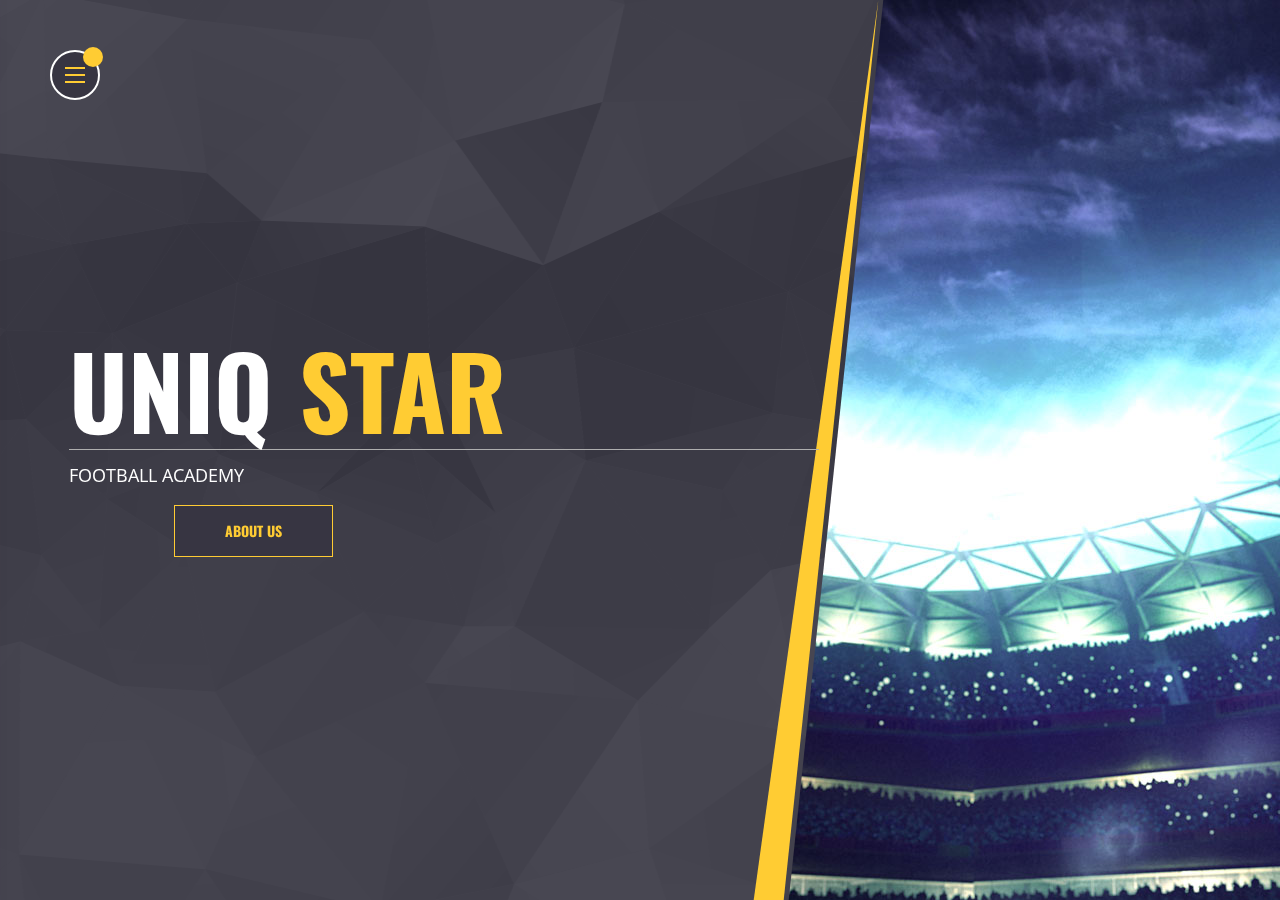
==== commit 6426a37e: "update"" ====
--- a/index.html
+++ b/index.html
@@ -213,7 +213,7 @@
 				</div>
 			</div>
 			<div class="tg-home-slidertwobg"></div>
-			<div id="tg-home-slidertwo" class="tg-home-slider tg-home-slidertwo tg-haslayout">
+			<div id="tg-home-slidertw" class="tg-home-slider tg-home-slidertwo tg-haslayout">
 				<div class="swiper-wrapper">
 					<div class="swiper-slide">
 						<div class="container">
@@ -237,73 +237,14 @@
 									</div>
 								</div>
 								<div class="col-sm-4 tg-verticalmiddle hidden-xs">
-									<figure class="floating">
+									<!-- <figure class="floating">
 										<img src="images/slider/img-02.png" alt="image description">
-									</figure>
+									</figure> -->
 								</div>
 							</div>
 						</div>
 					</div>
-					<!--
-					<div class="swiper-slide">
-						<div class="container">
-							<div class="row">
-								<div class="col-sm-8 tg-verticalmiddle">
-									<div class="tg-slider-content">
-										<div class="tg-section-heading">
-											<h1><span>ny</span> Glasiko</h1>
-										</div>
-										<div class="tg-description"><p>Consectetur adipisicing elit sed do eiusmod tempor ant ut labore et dolore magna aliqua veniam</p></div>
-										<div class="tg-counters">
-											<div class="tg-counter tg-days"></div>
-											<div class="tg-counter tg-hours"></div>
-											<div class="tg-counter tg-minutes"></div>
-											<div class="tg-counter tg-seconds"></div>
-										</div>
-										<div class="tg-btnbox">
-											
-											<a class="tg-btn" href="#"><span>book ticket</span></a>
-										</div>
-									</div>
-								</div>
-								<div class="col-sm-4 tg-verticalmiddle hidden-xs">
-									<figure class="floating">
-										<img src="images/slider/img-02.png" alt="image description">
-									</figure>
-								</div>
-							</div>
-						</div>
-					</div>
-					<div class="swiper-slide">
-						<div class="container">
-							<div class="row">
-								<div class="col-sm-8 tg-verticalmiddle">
-									<div class="tg-slider-content">
-										<div class="tg-section-heading">
-											<h1><span>bl</span> Glasiko</h1>
-										</div>
-										<div class="tg-description"><p>Consectetur adipisicing elit sed do eiusmod tempor ant ut labore et dolore magna aliqua veniam</p></div>
-										<div class="tg-counters">
-											<div class="tg-counter tg-days"></div>
-											<div class="tg-counter tg-hours"></div>
-											<div class="tg-counter tg-minutes"></div>
-											<div class="tg-counter tg-seconds"></div>
-										</div>
-										<div class="tg-btnbox">
-											
-											<a class="tg-btn" href="#"><span>book ticket</span></a>
-										</div>
-									</div>
-								</div>
-								<div class="col-sm-4 tg-verticalmiddle hidden-xs">
-									<figure class="floating">
-										<img src="images/slider/img-02.png" alt="image description">
-									</figure>
-								</div>
-							</div>
-						</div>
-					</div>
-					-->
+				
 				</div>
 			</div>
 		</div>
@@ -335,7 +276,7 @@
 										<div class="tg-contentbox">
 											<div class="tg-section-heading"><h2>about us</h2></div>
 											<div class="tg-description">
-												<p>The Uniqstar academy is a Nigeria football academy , the club was founded in the year 2022 in Abuja. The academy uses support as a tools to select, disciple and rise up a new generation of young talents that will advance the world of sport.
+												<p>The Uniqstar academy is a Nigeria football academy , the club was founded in the year 2022 in Abuja. The academy uses support as a tools to select, disciple and raise new generation of young talents that will advance the world of sport.
 													The academy offers the opportunity to all the boys and girls, aged between 5-18 years old to learn the training techniques and methodologies that inspired great talented players in the history of football..</p>
 											</div>
 											<div class="tg-btnbox">
@@ -371,7 +312,7 @@
 									<div class="tg-contentbox">
 										<div class="tg-section-heading"><h2>uniqstar <span>VS</span> kano pillars</h2></div>
 										<div class="tg-description">
-											<p>Consectetur adipisicing elit sed do eiusmod tempor incididunt ut labore et dolore magna aliqua enim ad minimam quis nostrud exercitation ullamco laboris nisi ut aliquip ex ea commodo consequat.</p>
+											<p>“There is an old saying about the strength of the wolf is the pack, and I think there is a lot of truth to that. On a football team, it's not the strength of the individual players, but it is the strength of the unit and how they all function together.”</p>
 										</div>
 										<div class="tg-counters">
 											<div class="tg-counter tg-days">1</div>
@@ -892,7 +833,7 @@
 										<div class="tg-contentbox">
 											<div class="tg-section-heading"><h2>our next fixtures</h2></div>
 											<div class="tg-description">
-												<p>Consectetur adipisicing elit sed do eiusmod temport incididunt utia labore et dolore magna aliqua enima ad minim veniam quistrud on ullamco laboris nisiut aliquip ex ea commodo consequat.</p>
+												<p>“There's a misconception about teamwork. Teamwork is the ability to have different thoughts about things; it's the ability to argue and stand up and say loud and strong what you feel. But in the end, it's also the ability to adjust to what is the best for the team.”.</p>
 											</div>
 											<div class="tg-btnbox">
 												<a class="tg-btn" href="#"><span>view all</span></a>
@@ -1059,14 +1000,26 @@
 			<!--************************************
 					Video Start
 			*************************************-->
-			<section class="tg-videobox tg-haslayout">
+			<!-- <section>
 				<figure>
-					<img src="images/bg-video.jpg" alt="image description">
-					<figcaption>
+					<img src="image/11.jpeg" alt="image description">
+				<figcaption>
 						<a class="tg-playbtn" href="https://youtu.be/iC9CpnSj-MU?iframe=true" data-rel="prettyPhoto[iframe]"></a>
 						<h2>OUR MEMORABLE MOMENTS</h2>
-					</figcaption>
+					</figcaption> 
 				</figure>
+			</section> -->
+
+			<section>
+				<div class="containers">
+					<div class="row">
+						<div class="col-md-12">
+							<img src="image/11.jpeg" alt="image description" width="100%" class="jpeg">
+
+							<h1 class="the">THE TEAM</h1>
+						</div>
+					</div>
+				</div>
 			</section>
 			<!--************************************
 					Video End
@@ -1195,11 +1148,13 @@
 											<div class="tg-player">
 												<div class="col-sm-6 col-xs-6 pull-right">
 													<div class="tg-playcontent">
-														<a class="tg-theme-tag" href="#">right back</a>
-														<h3><a href="#">Adebayo Ifeoluwa</a></h3>
+														<a class="tg-theme-tag" href="#">AMF</a>
+														<h3><a href="#">Jamiu Dayo Wahab</a></h3>
 														<span class="tg-stars"><span></span></span>
 														<div class="tg-description">
-															<p>Incididunt utia labore et dolore siti magna aliqua adinim lipat</p>
+															<p>
+																Weight:56kg <br>
+																Height:169cm</p>
 														</div>
 														<ul class="tg-socialicons">
 															<li><a href="#"><i class="fa fa-facebook"></i></a></li>
@@ -1212,7 +1167,7 @@
 												<div class="col-sm-6 col-xs-6">
 													<figure>
 														<a href="#">
-															<img src="image/PHOTO-2023-01-17-19-06-34.jpg" alt="image description">
+															<img src="image/dayo.jpg" alt="image description">
 														</a>
 													</figure>
 												</div>
@@ -1220,11 +1175,13 @@
 											<div class="tg-player">
 												<div class="col-sm-6 col-xs-6 pull-right">
 													<div class="tg-playcontent">
-														<a class="tg-theme-tag" href="#">goal keeper</a>
-														<h3><a href="#">Adebayo Ifeoluwa</a></h3>
+														<a class="tg-theme-tag" href="#">Central Forward</a>
+														<h3><a href="#">Augustine Uguge Inok</a></h3>
 														<span class="tg-stars"><span></span></span>
 														<div class="tg-description">
-															<p>Incididunt utia labore et dolore siti magna aliqua adinim lipat</p>
+															<p>
+																Height: 180CM <br>
+																Weight: 74kg</p>
 														</div>
 														<ul class="tg-socialicons">
 															<li><a href="#"><i class="fa fa-facebook"></i></a></li>
@@ -1237,7 +1194,63 @@
 												<div class="col-sm-6 col-xs-6">
 													<figure>
 														<a href="#">
-															<img src="image/PHOTO-2023-01-17-19-06-34.jpg" alt="image description">
+															<img src="image/inok.jpg" alt="image description">
+														</a>
+													</figure>
+												</div>
+											</div>
+
+											<div class="tg-player">
+												<div class="col-sm-6 col-xs-6 pull-right">
+													<div class="tg-playcontent">
+														<a class="tg-theme-tag" href="#">left and right wing attacker <br> Right full back</a>
+														<h3><a href="#">Ordu Godswill Osaruchi</a></h3>
+														<span class="tg-stars"><span></span></span>
+														<div class="tg-description">
+															<p>
+																Weight: 68Kg <br>
+																Strong Foot: Both
+															</p>
+														</div>
+														<ul class="tg-socialicons">
+															<li><a href="#"><i class="fa fa-facebook"></i></a></li>
+															<li><a href="#"><i class="fa fa-twitter"></i></a></li>
+															<li><a href="#"><i class="fa fa-linkedin"></i></a></li>
+															<li><a href="#"><i class="fa fa-dribbble"	></i></a></li>
+														</ul>
+													</div>
+												</div>
+												<div class="col-sm-6 col-xs-6">
+													<figure>
+														<a href="#">
+															<img src="image/will.jpg" alt="image description">
+														</a>
+													</figure>
+												</div>
+											</div>
+
+											<div class="tg-player">
+												<div class="col-sm-6 col-xs-6 pull-right">
+													<div class="tg-playcontent">
+														<a class="tg-theme-tag" href="#">Winger</a>
+														<h3><a href="#">Enefiok Israel Joseph </a></h3>
+														<span class="tg-stars"><span></span></span>
+														<div class="tg-description">
+															<p>Weight:65kg <br>
+																Height:588cm</p>
+														</div>
+														<ul class="tg-socialicons">
+															<li><a href="#"><i class="fa fa-facebook"></i></a></li>
+															<li><a href="#"><i class="fa fa-twitter"></i></a></li>
+															<li><a href="#"><i class="fa fa-linkedin"></i></a></li>
+															<li><a href="#"><i class="fa fa-dribbble"	></i></a></li>
+														</ul>
+													</div>
+												</div>
+												<div class="col-sm-6 col-xs-6">
+													<figure>
+														<a href="#">
+															<img src="image/joseph.jpg" alt="image description">
 														</a>
 													</figure>
 												</div>
@@ -1248,7 +1261,7 @@
 										<div class="tg-contentbox">
 											<div class="tg-section-heading"><h2>Our Players</h2></div>
 											<div class="tg-description">
-												<p>Consectetur adipisicing elit sed do eiusmod tempor incididunt utia labore et dolore magna aliqua enim ad minim veniam quistrud on ullamco laboris nisi ut aliquip ex ea commodo consequat. Duis aute irure dolor in reprehenderit in voluptate velit esse cillum doloreeu fugiat nulla pariatur cepteur sint occaecat.</p>
+												<p>"The thing we found out was, when you get to a Super Bowl, both teams are treated the same, talked about in glowing terms. But when the game is over, only the team that won matters."</p>
 											</div>
 											<div class="tg-btnbox">
 												<a class="tg-btn" href="#"><span>view all</span></a>
@@ -1355,7 +1368,7 @@
 										<h3>signup newsletter</h3>
 									</div>
 									<div class="tg-description">
-										<p>Adipisicing elit, sed do eiusmod tempor incidunta utiai labore et dolore magna si aliqua quis.</p>
+										<p>Sign Up for our News-letter</p>
 									</div>
 									<form class="tg-form-newsletter">
 										<fieldset>
@@ -1446,7 +1459,7 @@
 										</strong>
 									</div>
 									<div class="tg-description">
-										<p>Consectetur adipisicing elit sedtado eiusmod dunt ut labore et dolore magna aliqua enim minim veniami quis nostrud.</p>
+										<!-- <p>Consectetur adipisicing elit sedtado eiusmod dunt ut labore et dolore magna aliqua enim minim veniami quis nostrud.</p> -->
 									</div>
 									<ul class="tg-contactinfo">
 										<li>
--- a/css/style.css
+++ b/css/style.css
@@ -88,6 +88,28 @@
     cursor: pointer;
 }
 
+.jpeg{
+    opacity: 0.6;
+    position: relative;
+}
+
+.the{
+    color: black;
+    text-align: center;
+    font-weight: bold;
+    font-size: 80px;
+    font-family: cursive;
+    position: absolute;
+    top: 0;
+    display: flex;
+    justify-content: center;
+    align-items: center;
+    width: 100%;
+    height: 100%;
+
+}
+
+
 @media (min-width: 280px) and (max-width: 575px) {
     .iii{
         border-radius: 5px;
@@ -101,6 +123,10 @@
     }
     .rows{
         margin-top: 10px;
+    }
+    .the{
+       display: none;
+    
     }
 }
 
@@ -118,4 +144,8 @@
     .rows{
         margin-top: 10px;
     } 
+    .the{
+        display: none;
+     
+     }
 }
